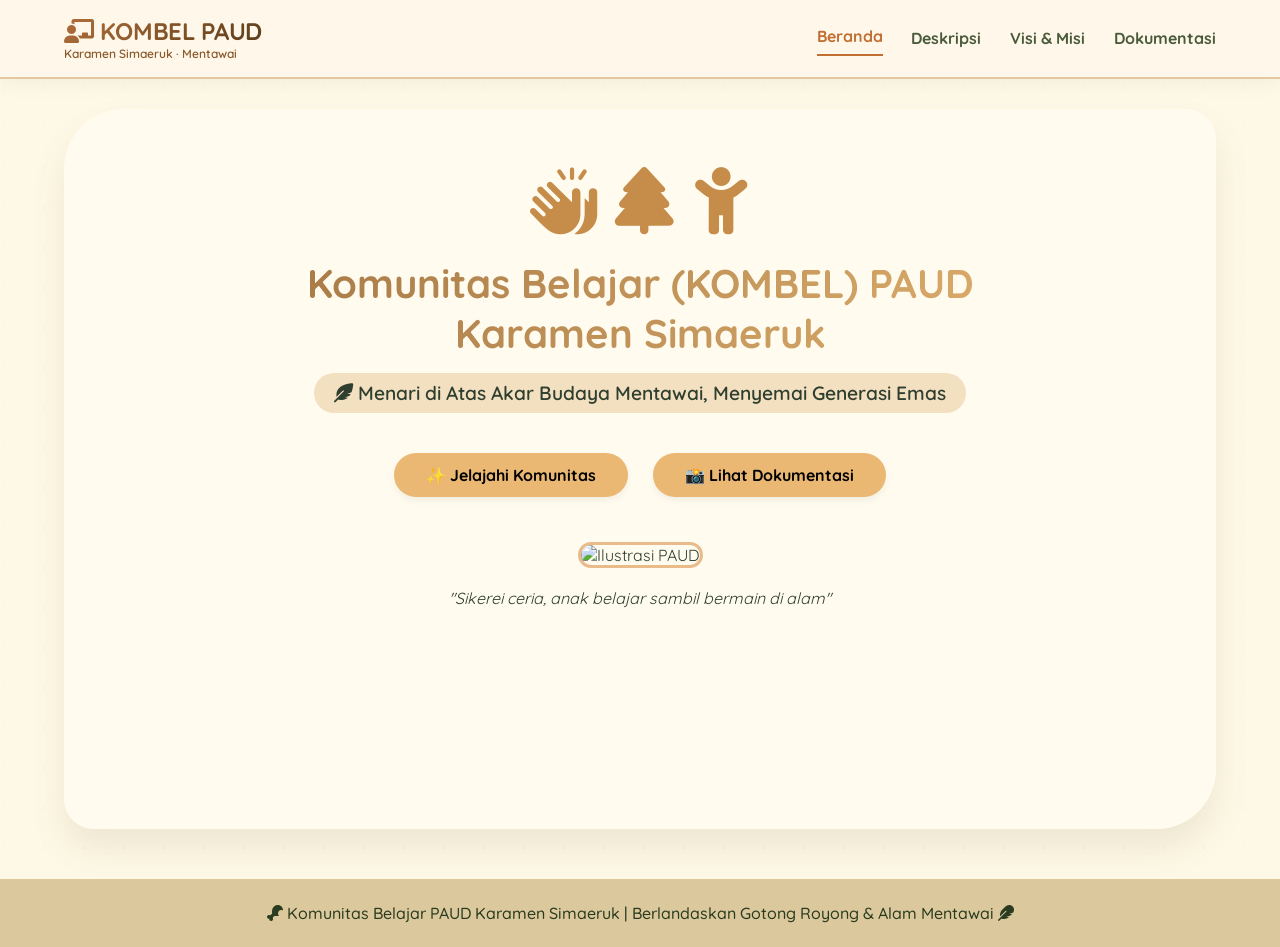
==== index.html @ 2a90016f "Add files via upload" ====
<!DOCTYPE html>
<html lang="id">
<head>
  <meta charset="UTF-8">
  <meta name="viewport" content="width=device-width, initial-scale=1.0, user-scalable=yes">
  <title>KOMBEL PAUD Karamen Simaeruk | Mentawai</title>
  <!-- Google Fonts & Font Awesome -->
  <link href="https://fonts.googleapis.com/css2?family=Quicksand:wght@300;400;500;600;700;800&display=swap" rel="stylesheet">
  <link rel="stylesheet" href="https://cdnjs.cloudflare.com/ajax/libs/font-awesome/6.0.0-beta3/css/all.min.css">
  <link rel="stylesheet" href="style.css">
</head>
<body>
<div class="motif-bg"></div>

<nav>
  <div class="logo">
    <h2><i class="fas fa-chalkboard-user"></i> KOMBEL PAUD</h2>
    <p>Karamen Simaeruk · Mentawai</p>
  </div>
  <div class="nav-links">
    <button data-page="cover" class="nav-btn active">Beranda</button>
    <button data-page="deskripsi" class="nav-btn">Deskripsi</button>
    <button data-page="visimisi" class="nav-btn">Visi & Misi</button>
    <button data-page="dokumentasi" class="nav-btn">Dokumentasi</button>
  </div>
</nav>

<div class="pages-container" id="pagesContainer">
  <!-- HALAMAN COVER / UTAMA -->
  <div id="cover-page" class="page active-page">
    <div class="hero-cover">
      <div class="cover-icon">
        <i class="fas fa-hands-clapping"></i> <i class="fas fa-tree"></i> <i class="fas fa-child"></i>
      </div>
      <h1>Komunitas Belajar (KOMBEL) PAUD<br> Karamen Simaeruk</h1>
      <p class="sub"><i class="fas fa-feather-alt"></i> Menari di Atas Akar Budaya Mentawai, Menyemai Generasi Emas</p>
      <div class="button-group">
        <button class="btn-explore" id="toDeskBtn">✨ Jelajahi Komunitas</button>
        <button class="btn-explore" id="toGalBtn">📸 Lihat Dokumentasi</button>
      </div>
      <div style="margin-top: 45px;">
        <img src="https://placehold.co/600x300/FCE9C4/B47C42?text=Ilustrasi+PAUD+Mentawai" alt="Ilustrasi PAUD" class="hero-img">
        <p style="margin-top: 20px; font-style:italic;">"Sikerei ceria, anak belajar sambil bermain di alam"</p>
      </div>
    </div>
  </div>

  <!-- HALAMAN DESKRIPSI KOMUNITAS -->
  <div id="deskripsi-page" class="page">
    <div class="card-content">
      <h2><i class="fas fa-comunity"></i> ᨒ Tentang Komunitas Belajar PAUD Karamen Simaeruk</h2>
      <p style="font-size:1.1rem; line-height:1.5;"><strong>Gugus PAUD Karamen Simaeruk</strong> adalah wadah koordinasi dan kerja sama antar satuan PAUD (TK, KB, TPA, SPS) di Kecamatan Karamen, Kepulauan Mentawai. Terinspirasi dari filosofi “Simaeruk” (bersatu dalam perbedaan), komunitas ini menjadi “rumah belajar” bagi para pendidik PAUD serta kepala sekolah untuk saling berbagi praktik baik, mengembangkan program bersama, dan meningkatkan mutu layanan anak usia dini.</p>
      <br>
      <p>Sebagai bagian dari penguatan <strong>Pusat Kegiatan Gugus (PKG) PAUD</strong>, kami mewadahi pembinaan profesionalitas guru secara terencana, koordinasi antarlembaga, serta pengembangan kurikulum yang kontekstual dengan budaya Mentawai. Dengan semangat gotong royong, anak-anak usia dini mendapatkan stimulasi holistik yang menjunjung kearifan lokal, seperti anyaman, tari turuk laggai, dan cerita rakyat.</p>
      <br>
      <div style="background: #EFE2CC; border-radius: 28px; padding: 20px; margin-top: 10px;">
        <i class="fas fa-star-of-life"></i> <strong>Fungsi Utama Komunitas:</strong>
        <ul style="margin-top: 12px; list-style-type: none;">
          <li>✓ Wadah Pembinaan & peningkatan kompetensi pendidik PAUD</li>
          <li>✓ Pusat Koordinasi berbagi informasi & sumber daya antar lembaga</li>
          <li>✓ Pengembangan Kurikulum bermuatan budaya Mentawai & standar mutu</li>
          <li>✓ Kolaborasi bersama Dinas Pendidikan dan mitra orang tua</li>
        </ul>
      </div>
      <p style="margin-top: 25px;"><i class="fas fa-map-marked-alt"></i> <strong>Lokasi:</strong> Kecamatan Karamen, Kabupaten Kepulauan Mentawai, Sumatera Barat. <br>Bergema dalam semangat <em>“Pusuk simagere, anak PAUD cerdas berkarakter”</em>.</p>
    </div>
  </div>

  <!-- HALAMAN VISI DAN MISI -->
  <div id="visimisi-page" class="page">
    <div class="card-content">
      <h2><i class="fas fa-eye"></i> Visi Komunitas</h2>
      <p style="font-size:1.2rem; font-weight:600; background:#F7EAD6; border-radius: 30px; padding: 16px;"><i class="fas fa-quote-left"></i> “Terwujudnya Gugus PAUD yang unggul, berkarakter, dan berdaya saing untuk membentuk generasi emas Indonesia yang cerdas, kreatif, dan berakhlak mulia”</p>
      <p>Inti visi: <strong>Anak PAUD menjadi generasi emas yang pintar dan berkarakter Pancasila</strong> dengan semangat budaya Mentawai. Profesionalitas kerja, pusat inovasi, keunggulan berbudaya, dan layanan berkualitas menjadi pilar utama.</p>
      <br>
      <h2><i class="fas fa-bullhorn"></i> Misi Utama</h2>
      <div class="grid-misi">
        <div class="misi-item"><i class="fas fa-chalkboard-user fa-lg"></i> <strong>Pengembangan Kompetensi Pendidik</strong><br>Meningkatkan profesionalisme guru melalui Kelompok Kerja Guru (KKG) dan pelatihan manajerial.</div>
        <div class="misi-item"><i class="fas fa-book-open"></i> <strong>Peningkatan Kualitas Pembelajaran</strong><br>Memfasilitasi kurikulum inovatif, metode kreatif, dan alat penilaian sesuai tumbuh kembang anak.</div>
        <div class="misi-item"><i class="fas fa-building"></i> <strong>Pengelolaan Kelembagaan</strong><br>Koordinasi administrasi PAUD yang tertib, akuntabel, dan berstandar nasional.</div>
        <div class="misi-item"><i class="fas fa-handshake"></i> <strong>Kemitraan & Komunikasi</strong><br>Kolaborasi antara sekolah, orang tua, masyarakat, dan pemerintah.</div>
        <div class="misi-item"><i class="fas fa-heart"></i> <strong>Pembentukan Karakter Anak</strong><br>Penanaman nilai jujur, disiplin, gotong royong, toleransi, serta kearifan lokal Mentawai.</div>
        <div class="misi-item"><i class="fas fa-leaf"></i> <strong>PAUD Holistik Integratif</strong><br>Perhatian pada gizi, kesehatan, pengasuhan, dan perlindungan anak di lingkungan sekolah.</div>
      </div>
      <div style="margin-top: 1.5rem; background:#FFF0DC; border-radius: 28px; padding: 16px;">
        <i class="fas fa-flag-checkered"></i> <strong>Capaian konkrit misi:</strong> Pelatihan guru, lomba bersama, parenting bareng, peningkatan peran komite, dan terwujudnya layanan PAUD yang mengintegrasikan kesehatan serta perlindungan anak.
      </div>
    </div>
  </div>

  <!-- HALAMAN DOKUMENTASI 20 FOTO -->
  <div id="dokumentasi-page" class="page">
    <div class="card-content">
      <h2><i class="fas fa-camera-retro"></i> Galeri Kegiatan Komunitas</h2>
      <p>Momen bahagia anak-anak PAUD, pendidik, dan budaya Mentawai dalam naungan KOMBEL Karamen Simaeruk.</p>
      <div class="gallery-grid" id="galleryGrid"></div>
    </div>
  </div>
</div>

<footer>
  <i class="fas fa-drumstick-bite"></i> Komunitas Belajar PAUD Karamen Simaeruk | Berlandaskan Gotong Royong & Alam Mentawai <i class="fas fa-feather"></i>
</footer>

<!-- Lightbox preview -->
<div id="lightbox" class="lightbox">
  <img id="lightboxImg" src="" alt="Preview Foto">
</div>

<script src="app.js"></script>
</body>
</html>
---- style.css ----
* {
  margin: 0;
  padding: 0;
  box-sizing: border-box;
}

body {
  font-family: 'Quicksand', sans-serif;
  background: #FEF9E6;
  color: #2F3E2E;
  scroll-behavior: smooth;
  overflow-x: hidden;
}

/* custom scroll */
::-webkit-scrollbar {
  width: 8px;
}

::-webkit-scrollbar-track {
  background: #E7D4B5;
}

::-webkit-scrollbar-thumb {
  background: #C59B6C;
  border-radius: 10px;
}

/* elemen dekorasi motif mentawai */
.motif-bg {
  position: fixed;
  top: 0;
  left: 0;
  width: 100%;
  height: 100%;
  pointer-events: none;
  background-image: radial-gradient(circle at 10% 20%, rgba(210, 170, 110, 0.08) 2%, transparent 2.5%);
  background-size: 40px 40px;
  z-index: 0;
}

/* navigasi modern */
nav {
  background: rgba(255, 248, 235, 0.92);
  backdrop-filter: blur(12px);
  padding: 16px 5%;
  display: flex;
  flex-wrap: wrap;
  justify-content: space-between;
  align-items: center;
  position: sticky;
  top: 0;
  z-index: 100;
  box-shadow: 0 4px 20px rgba(0, 0, 0, 0.05);
  border-bottom: 2px solid #E3C9A0;
}

.logo h2 {
  font-size: 1.5rem;
  font-weight: 800;
  background: linear-gradient(135deg, #B16E3A, #5A3E1B);
  -webkit-background-clip: text;
  background-clip: text;
  color: transparent;
  letter-spacing: -0.3px;
}

.logo p {
  font-size: 0.75rem;
  font-weight: 600;
  color: #8B5A2B;
}

.nav-links {
  display: flex;
  gap: 1.8rem;
  flex-wrap: wrap;
}

.nav-links button {
  background: none;
  border: none;
  font-weight: 700;
  font-size: 1rem;
  font-family: 'Quicksand', sans-serif;
  color: #4A5B3C;
  cursor: pointer;
  padding: 8px 0;
  transition: 0.2s;
  border-bottom: 2px solid transparent;
}

.nav-links button:hover, 
.nav-links button.active {
  color: #C16F32;
  border-bottom-color: #C16F32;
  transform: translateY(-2px);
}

/* container utama */
.pages-container {
  position: relative;
  min-height: 80vh;
  width: 90%;
  max-width: 1300px;
  margin: 30px auto 50px;
  background: rgba(255, 252, 240, 0.85);
  border-radius: 60px 30px 60px 30px;
  backdrop-filter: blur(2px);
  box-shadow: 0 20px 35px rgba(100, 70, 40, 0.1);
  overflow: hidden;
  padding: 20px 25px 40px;
}

.page {
  display: none;
  animation: fadeSlideUp 0.5s ease-out forwards;
}

.page.active-page {
  display: block;
}

@keyframes fadeSlideUp {
  0% {
    opacity: 0;
    transform: translateY(18px);
  }
  100% {
    opacity: 1;
    transform: translateY(0);
  }
}

/* cover style */
.hero-cover {
  text-align: center;
  padding: 30px 15px 50px;
}

.cover-icon {
  font-size: 4.2rem;
  color: #C58C4A;
  margin-bottom: 15px;
}

h1 {
  font-size: 2.5rem;
  font-weight: 800;
  background: linear-gradient(120deg, #9C6E3E, #E7B874);
  -webkit-background-clip: text;
  background-clip: text;
  color: transparent;
  margin-bottom: 15px;
}

.sub {
  font-size: 1.2rem;
  font-weight: 600;
  background: #F2E0C0;
  display: inline-block;
  padding: 8px 20px;
  border-radius: 40px;
}

.button-group {
  margin-top: 40px;
  display: flex;
  justify-content: center;
  gap: 25px;
  flex-wrap: wrap;
}

.btn-explore {
  background: #EAB872;
  border: none;
  padding: 12px 32px;
  font-weight: bold;
  border-radius: 60px;
  font-size: 1rem;
  cursor: pointer;
  transition: 0.2s;
  box-shadow: 0 4px 6px rgba(0,0,0,0.05);
  font-family: 'Quicksand', sans-serif;
}

.btn-explore:hover {
  background: #D99646;
  transform: scale(0.97);
  color: white;
}

.hero-img {
  max-width: 100%;
  border-radius: 55px;
  border: 3px solid #EABB8A;
}

/* Card untuk deskripsi, visi misi */
.card-content {
  background: #FFFBF0;
  border-radius: 48px;
  padding: 28px 32px;
  box-shadow: 0 12px 18px rgba(0,0,0,0.05);
  border: 1px solid #F3E1BD;
  margin-bottom: 2rem;
}

.card-content h2 {
  font-size: 1.9rem;
  border-left: 8px solid #C78D4B;
  padding-left: 18px;
  margin-bottom: 20px;
}

.grid-misi {
  display: grid;
  grid-template-columns: repeat(auto-fit, minmax(250px, 1fr));
  gap: 20px;
  margin-top: 20px;
}

.misi-item {
  background: #FEF1DE;
  padding: 20px;
  border-radius: 32px;
  transition: all 0.2s;
}

.misi-item:hover {
  transform: translateY(-5px);
  background: #FFE9CF;
}

/* Galeri foto */
.gallery-grid {
  display: grid;
  grid-template-columns: repeat(auto-fill, minmax(180px, 1fr));
  gap: 20px;
  margin-top: 20px;
}

.foto-card {
  background: #EFE0C7;
  border-radius: 28px;
  overflow: hidden;
  transition: transform 0.3s ease, box-shadow 0.3s;
  box-shadow: 0 8px 12px rgba(0,0,0,0.1);
  cursor: pointer;
}

.foto-card:hover {
  transform: translateY(-8px);
  box-shadow: 0 20px 25px -12px rgba(0,0,0,0.2);
}

.foto-card img {
  width: 100%;
  aspect-ratio: 1 / 1;
  object-fit: cover;
  display: block;
  transition: 0.3s;
}

.foto-card p {
  text-align: center;
  padding: 10px;
  font-weight: 600;
  background: #FFF1E0;
  font-size: 0.8rem;
}

/* Lightbox */
.lightbox {
  position: fixed;
  top: 0;
  left: 0;
  width: 100%;
  height: 100%;
  background: rgba(0,0,0,0.85);
  display: flex;
  align-items: center;
  justify-content: center;
  z-index: 1000;
  visibility: hidden;
  opacity: 0;
  transition: 0.25s;
}

.lightbox.active {
  visibility: visible;
  opacity: 1;
}

.lightbox img {
  max-width: 85%;
  max-height: 85%;
  border-radius: 28px;
  border: 4px solid #FFE1A4;
}

/* Footer */
footer {
  text-align: center;
  background: #DBC89C;
  padding: 24px;
  margin-top: 20px;
  color: #2A3B1F;
  font-weight: 500;
}

/* Responsive */
@media (max-width: 700px) {
  .pages-container {
    width: 95%;
    padding: 15px;
  }
  h1 {
    font-size: 1.8rem;
  }
  .nav-links {
    gap: 1rem;
    margin-top: 6px;
  }
  .card-content {
    padding: 18px;
  }
  .card-content h2 {
    font-size: 1.5rem;
  }
}
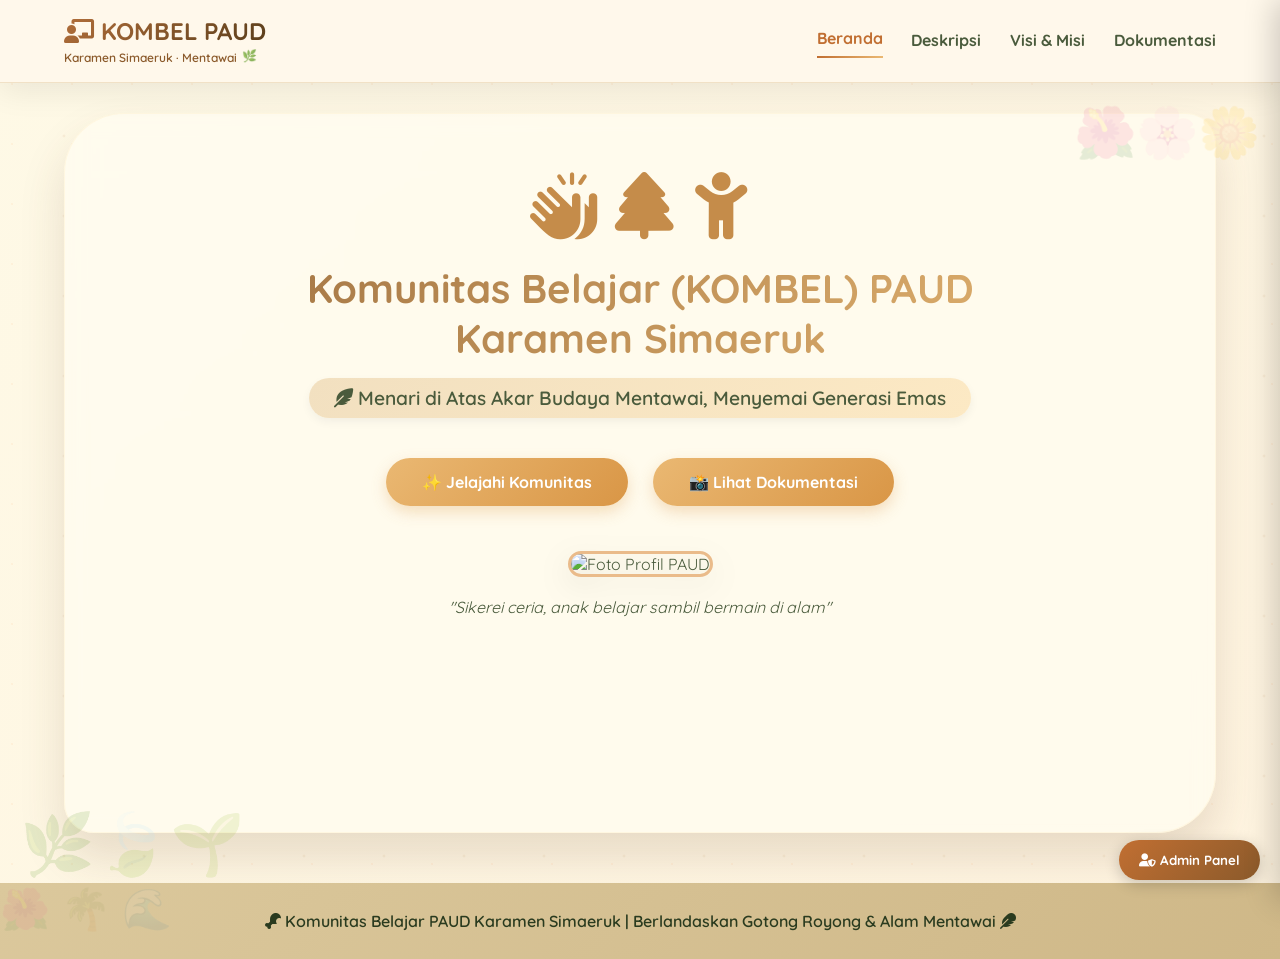
==== commit 09b3ca65: "update" ====
--- a/index.html
+++ b/index.html
@@ -10,7 +10,67 @@
   <link rel="stylesheet" href="style.css">
 </head>
 <body>
-<div class="motif-bg"></div>
+
+<!-- Tombol Admin Panel -->
+<button id="adminToggleBtn" class="admin-toggle">
+  <i class="fas fa-user-shield"></i> Admin Panel
+</button>
+
+<!-- Admin Panel Sidebar -->
+<div id="adminPanel" class="admin-panel">
+  <div class="admin-header">
+    <h3><i class="fas fa-crown"></i> Panel Admin</h3>
+    <button id="closeAdminBtn" class="close-admin">&times;</button>
+  </div>
+  <div class="admin-tabs">
+    <button class="admin-tab active" data-tab="profil">Foto Profil</button>
+    <button class="admin-tab" data-tab="deskripsi">Deskripsi</button>
+    <button class="admin-tab" data-tab="visimisi">Visi & Misi</button>
+    <button class="admin-tab" data-tab="dokumentasi">Dokumentasi</button>
+  </div>
+  
+  <div class="admin-content">
+    <!-- Tab Foto Profil -->
+    <div id="tab-profil" class="admin-tab-content active">
+      <h4>Foto Profil Cover</h4>
+      <div class="current-photo">
+        <img id="currentCoverImg" src="https://placehold.co/600x300/FCE9C4/B47C42?text=Ilustrasi+PAUD+Mentawai" alt="Foto Profil">
+      </div>
+      <input type="file" id="coverUpload" accept="image/*">
+      <div style="display: flex; gap: 10px; margin-top: 10px;">
+        <button id="saveCoverBtn" class="admin-save"><i class="fas fa-save"></i> Simpan</button>
+        <button id="deleteCoverBtn" class="admin-delete"><i class="fas fa-trash"></i> Hapus Cover</button>
+      </div>
+      <p class="admin-note">Ukuran yang disarankan: 600x300 pixel</p>
+    </div>
+    
+    <!-- Tab Deskripsi -->
+    <div id="tab-deskripsi" class="admin-tab-content">
+      <h4>Edit Deskripsi Komunitas</h4>
+      <textarea id="deskripsiText" rows="12" placeholder="Tulis deskripsi komunitas di sini..."></textarea>
+      <button id="saveDeskripsiBtn" class="admin-save"><i class="fas fa-save"></i> Simpan Deskripsi</button>
+    </div>
+    
+    <!-- Tab Visi & Misi -->
+    <div id="tab-visimisi" class="admin-tab-content">
+      <h4>Edit Visi</h4>
+      <textarea id="visiText" rows="3" placeholder="Visi komunitas..."></textarea>
+      <h4 style="margin-top: 20px;">Edit Misi (pisahkan dengan baris baru, format: Judul: Deskripsi)</h4>
+      <textarea id="misiText" rows="8" placeholder="Pengembangan Kompetensi Pendidik: Meningkatkan profesionalisme guru&#10;Peningkatan Kualitas Pembelajaran: Memfasilitasi kurikulum inovatif"></textarea>
+      <button id="saveVisimisiBtn" class="admin-save"><i class="fas fa-save"></i> Simpan Visi & Misi</button>
+    </div>
+    
+    <!-- Tab Dokumentasi -->
+    <div id="tab-dokumentasi" class="admin-tab-content">
+      <h4>Tambah Foto Dokumentasi</h4>
+      <input type="file" id="docUpload" accept="image/*" multiple>
+      <button id="addPhotosBtn" class="admin-save"><i class="fas fa-plus"></i> Tambah Foto</button>
+      <hr>
+      <h4>Daftar Foto Dokumentasi</h4>
+      <div id="galleryManager" class="gallery-manager"></div>
+    </div>
+  </div>
+</div>
 
 <nav>
   <div class="logo">
@@ -26,7 +86,7 @@
 </nav>
 
 <div class="pages-container" id="pagesContainer">
-  <!-- HALAMAN COVER / UTAMA -->
+  <!-- HALAMAN COVER -->
   <div id="cover-page" class="page active-page">
     <div class="hero-cover">
       <div class="cover-icon">
@@ -39,30 +99,17 @@
         <button class="btn-explore" id="toGalBtn">📸 Lihat Dokumentasi</button>
       </div>
       <div style="margin-top: 45px;">
-        <img src="https://placehold.co/600x300/FCE9C4/B47C42?text=Ilustrasi+PAUD+Mentawai" alt="Ilustrasi PAUD" class="hero-img">
+        <img id="coverProfileImg" src="https://placehold.co/600x300/FCE9C4/B47C42?text=Ilustrasi+PAUD+Mentawai" alt="Foto Profil PAUD" class="hero-img">
         <p style="margin-top: 20px; font-style:italic;">"Sikerei ceria, anak belajar sambil bermain di alam"</p>
       </div>
     </div>
   </div>
 
-  <!-- HALAMAN DESKRIPSI KOMUNITAS -->
+  <!-- HALAMAN DESKRIPSI -->
   <div id="deskripsi-page" class="page">
     <div class="card-content">
-      <h2><i class="fas fa-comunity"></i> ᨒ Tentang Komunitas Belajar PAUD Karamen Simaeruk</h2>
-      <p style="font-size:1.1rem; line-height:1.5;"><strong>Gugus PAUD Karamen Simaeruk</strong> adalah wadah koordinasi dan kerja sama antar satuan PAUD (TK, KB, TPA, SPS) di Kecamatan Karamen, Kepulauan Mentawai. Terinspirasi dari filosofi “Simaeruk” (bersatu dalam perbedaan), komunitas ini menjadi “rumah belajar” bagi para pendidik PAUD serta kepala sekolah untuk saling berbagi praktik baik, mengembangkan program bersama, dan meningkatkan mutu layanan anak usia dini.</p>
-      <br>
-      <p>Sebagai bagian dari penguatan <strong>Pusat Kegiatan Gugus (PKG) PAUD</strong>, kami mewadahi pembinaan profesionalitas guru secara terencana, koordinasi antarlembaga, serta pengembangan kurikulum yang kontekstual dengan budaya Mentawai. Dengan semangat gotong royong, anak-anak usia dini mendapatkan stimulasi holistik yang menjunjung kearifan lokal, seperti anyaman, tari turuk laggai, dan cerita rakyat.</p>
-      <br>
-      <div style="background: #EFE2CC; border-radius: 28px; padding: 20px; margin-top: 10px;">
-        <i class="fas fa-star-of-life"></i> <strong>Fungsi Utama Komunitas:</strong>
-        <ul style="margin-top: 12px; list-style-type: none;">
-          <li>✓ Wadah Pembinaan & peningkatan kompetensi pendidik PAUD</li>
-          <li>✓ Pusat Koordinasi berbagi informasi & sumber daya antar lembaga</li>
-          <li>✓ Pengembangan Kurikulum bermuatan budaya Mentawai & standar mutu</li>
-          <li>✓ Kolaborasi bersama Dinas Pendidikan dan mitra orang tua</li>
-        </ul>
-      </div>
-      <p style="margin-top: 25px;"><i class="fas fa-map-marked-alt"></i> <strong>Lokasi:</strong> Kecamatan Karamen, Kabupaten Kepulauan Mentawai, Sumatera Barat. <br>Bergema dalam semangat <em>“Pusuk simagere, anak PAUD cerdas berkarakter”</em>.</p>
+      <h2><i class="fas fa-community"></i> ᨒ Tentang Komunitas Belajar PAUD Karamen Simaeruk</h2>
+      <div id="deskripsiDisplay" class="deskripsi-content"></div>
     </div>
   </div>
 
@@ -70,25 +117,14 @@
   <div id="visimisi-page" class="page">
     <div class="card-content">
       <h2><i class="fas fa-eye"></i> Visi Komunitas</h2>
-      <p style="font-size:1.2rem; font-weight:600; background:#F7EAD6; border-radius: 30px; padding: 16px;"><i class="fas fa-quote-left"></i> “Terwujudnya Gugus PAUD yang unggul, berkarakter, dan berdaya saing untuk membentuk generasi emas Indonesia yang cerdas, kreatif, dan berakhlak mulia”</p>
-      <p>Inti visi: <strong>Anak PAUD menjadi generasi emas yang pintar dan berkarakter Pancasila</strong> dengan semangat budaya Mentawai. Profesionalitas kerja, pusat inovasi, keunggulan berbudaya, dan layanan berkualitas menjadi pilar utama.</p>
+      <div id="visiDisplay" class="visi-content"></div>
       <br>
       <h2><i class="fas fa-bullhorn"></i> Misi Utama</h2>
-      <div class="grid-misi">
-        <div class="misi-item"><i class="fas fa-chalkboard-user fa-lg"></i> <strong>Pengembangan Kompetensi Pendidik</strong><br>Meningkatkan profesionalisme guru melalui Kelompok Kerja Guru (KKG) dan pelatihan manajerial.</div>
-        <div class="misi-item"><i class="fas fa-book-open"></i> <strong>Peningkatan Kualitas Pembelajaran</strong><br>Memfasilitasi kurikulum inovatif, metode kreatif, dan alat penilaian sesuai tumbuh kembang anak.</div>
-        <div class="misi-item"><i class="fas fa-building"></i> <strong>Pengelolaan Kelembagaan</strong><br>Koordinasi administrasi PAUD yang tertib, akuntabel, dan berstandar nasional.</div>
-        <div class="misi-item"><i class="fas fa-handshake"></i> <strong>Kemitraan & Komunikasi</strong><br>Kolaborasi antara sekolah, orang tua, masyarakat, dan pemerintah.</div>
-        <div class="misi-item"><i class="fas fa-heart"></i> <strong>Pembentukan Karakter Anak</strong><br>Penanaman nilai jujur, disiplin, gotong royong, toleransi, serta kearifan lokal Mentawai.</div>
-        <div class="misi-item"><i class="fas fa-leaf"></i> <strong>PAUD Holistik Integratif</strong><br>Perhatian pada gizi, kesehatan, pengasuhan, dan perlindungan anak di lingkungan sekolah.</div>
-      </div>
-      <div style="margin-top: 1.5rem; background:#FFF0DC; border-radius: 28px; padding: 16px;">
-        <i class="fas fa-flag-checkered"></i> <strong>Capaian konkrit misi:</strong> Pelatihan guru, lomba bersama, parenting bareng, peningkatan peran komite, dan terwujudnya layanan PAUD yang mengintegrasikan kesehatan serta perlindungan anak.
-      </div>
+      <div id="misiDisplay" class="misi-content"></div>
     </div>
   </div>
 
-  <!-- HALAMAN DOKUMENTASI 20 FOTO -->
+  <!-- HALAMAN DOKUMENTASI -->
   <div id="dokumentasi-page" class="page">
     <div class="card-content">
       <h2><i class="fas fa-camera-retro"></i> Galeri Kegiatan Komunitas</h2>
--- a/style.css
+++ b/style.css
@@ -1,48 +1,79 @@
+/* ============================================ */
+/* RESET & VARIABLES */
+/* ============================================ */
 * {
   margin: 0;
   padding: 0;
   box-sizing: border-box;
 }
 
+:root {
+  --primary: #C16F32;
+  --primary-dark: #8B5A2B;
+  --primary-light: #EAB872;
+  --secondary: #4A5B3C;
+  --cream: #FEF9E6;
+  --cream-dark: #F2E0C0;
+  --brown: #9C6E3E;
+  --white: #FFFBF0;
+  --shadow: 0 8px 32px rgba(0, 0, 0, 0.08);
+  --shadow-hover: 0 20px 35px rgba(100, 70, 40, 0.15);
+}
+
 body {
   font-family: 'Quicksand', sans-serif;
-  background: #FEF9E6;
-  color: #2F3E2E;
+  background: linear-gradient(135deg, #FEF9E6 0%, #FFF4E0 100%);
+  color: var(--secondary);
   scroll-behavior: smooth;
   overflow-x: hidden;
-}
-
-/* custom scroll */
-::-webkit-scrollbar {
-  width: 8px;
-}
-
-::-webkit-scrollbar-track {
-  background: #E7D4B5;
-}
-
-::-webkit-scrollbar-thumb {
-  background: #C59B6C;
-  border-radius: 10px;
-}
-
-/* elemen dekorasi motif mentawai */
-.motif-bg {
+  position: relative;
+  min-height: 100vh;
+}
+
+/* Background Animations */
+body::before {
+  content: '';
   position: fixed;
   top: 0;
   left: 0;
   width: 100%;
   height: 100%;
   pointer-events: none;
-  background-image: radial-gradient(circle at 10% 20%, rgba(210, 170, 110, 0.08) 2%, transparent 2.5%);
-  background-size: 40px 40px;
+  background-image: radial-gradient(circle at 20% 40%, rgba(255, 200, 150, 0.15) 2%, transparent 2.5%),
+                    radial-gradient(circle at 80% 70%, rgba(200, 150, 100, 0.1) 1.5%, transparent 2%);
+  background-size: 60px 60px, 80px 80px;
   z-index: 0;
-}
-
-/* navigasi modern */
+  animation: floatBackground 20s linear infinite;
+}
+
+@keyframes floatBackground {
+  0% { background-position: 0 0, 0 0; }
+  100% { background-position: 60px 60px, 80px 80px; }
+}
+
+/* Scrollbar */
+::-webkit-scrollbar {
+  width: 10px;
+}
+
+::-webkit-scrollbar-track {
+  background: linear-gradient(180deg, #E7D4B5, #DBC89C);
+  border-radius: 10px;
+}
+
+::-webkit-scrollbar-thumb {
+  background: linear-gradient(135deg, #C59B6C, #A87B4A);
+  border-radius: 10px;
+}
+
+::-webkit-scrollbar-thumb:hover {
+  background: linear-gradient(135deg, #D4A66A, #B8864B);
+}
+
+/* Navigation */
 nav {
-  background: rgba(255, 248, 235, 0.92);
-  backdrop-filter: blur(12px);
+  background: rgba(255, 248, 235, 0.95);
+  backdrop-filter: blur(15px);
   padding: 16px 5%;
   display: flex;
   flex-wrap: wrap;
@@ -51,24 +82,54 @@
   position: sticky;
   top: 0;
   z-index: 100;
-  box-shadow: 0 4px 20px rgba(0, 0, 0, 0.05);
-  border-bottom: 2px solid #E3C9A0;
+  box-shadow: var(--shadow);
+  border-bottom: 1px solid rgba(227, 201, 160, 0.5);
+  transition: all 0.3s ease;
+}
+
+nav.scrolled {
+  padding: 10px 5%;
+  background: rgba(255, 248, 235, 0.98);
+  box-shadow: 0 4px 20px rgba(0, 0, 0, 0.12);
 }
 
 .logo h2 {
   font-size: 1.5rem;
   font-weight: 800;
-  background: linear-gradient(135deg, #B16E3A, #5A3E1B);
+  background: linear-gradient(135deg, #B16E3A, #5A3E1B, #C58C4A);
+  background-size: 200% 200%;
   -webkit-background-clip: text;
   background-clip: text;
   color: transparent;
-  letter-spacing: -0.3px;
+  animation: gradientShift 5s ease infinite;
+}
+
+@keyframes gradientShift {
+  0%, 100% { background-position: 0% 50%; }
+  50% { background-position: 100% 50%; }
 }
 
 .logo p {
   font-size: 0.75rem;
   font-weight: 600;
   color: #8B5A2B;
+  position: relative;
+  display: inline-block;
+}
+
+.logo p::after {
+  content: '🌿';
+  position: absolute;
+  right: -20px;
+  top: -2px;
+  font-size: 12px;
+  opacity: 0.7;
+  animation: leafWave 2s ease-in-out infinite;
+}
+
+@keyframes leafWave {
+  0%, 100% { transform: rotate(0deg); }
+  50% { transform: rotate(15deg); }
 }
 
 .nav-links {
@@ -86,35 +147,60 @@
   color: #4A5B3C;
   cursor: pointer;
   padding: 8px 0;
-  transition: 0.2s;
+  transition: 0.3s;
   border-bottom: 2px solid transparent;
+  position: relative;
+}
+
+.nav-links button::before {
+  content: '';
+  position: absolute;
+  bottom: -2px;
+  left: 50%;
+  width: 0;
+  height: 2px;
+  background: linear-gradient(90deg, #C16F32, #EAB872);
+  transition: all 0.3s ease;
+  transform: translateX(-50%);
+}
+
+.nav-links button:hover::before,
+.nav-links button.active::before {
+  width: 100%;
 }
 
 .nav-links button:hover, 
 .nav-links button.active {
   color: #C16F32;
-  border-bottom-color: #C16F32;
   transform: translateY(-2px);
 }
 
-/* container utama */
+/* Main Container */
 .pages-container {
   position: relative;
   min-height: 80vh;
   width: 90%;
   max-width: 1300px;
   margin: 30px auto 50px;
-  background: rgba(255, 252, 240, 0.85);
+  background: rgba(255, 252, 240, 0.75);
+  backdrop-filter: blur(10px);
   border-radius: 60px 30px 60px 30px;
-  backdrop-filter: blur(2px);
-  box-shadow: 0 20px 35px rgba(100, 70, 40, 0.1);
+  box-shadow: 0 25px 45px rgba(100, 70, 40, 0.15);
   overflow: hidden;
   padding: 20px 25px 40px;
-}
-
+  border: 1px solid rgba(255, 245, 220, 0.8);
+  transition: all 0.4s cubic-bezier(0.4, 0, 0.2, 1);
+}
+
+.pages-container:hover {
+  box-shadow: 0 30px 55px rgba(100, 70, 40, 0.2);
+  transform: translateY(-3px);
+}
+
+/* Pages */
 .page {
   display: none;
-  animation: fadeSlideUp 0.5s ease-out forwards;
+  animation: fadeSlideUp 0.6s cubic-bezier(0.2, 0.9, 0.4, 1.1) forwards;
 }
 
 .page.active-page {
@@ -122,45 +208,59 @@
 }
 
 @keyframes fadeSlideUp {
-  0% {
-    opacity: 0;
-    transform: translateY(18px);
-  }
-  100% {
-    opacity: 1;
-    transform: translateY(0);
-  }
-}
-
-/* cover style */
+  0% { opacity: 0; transform: translateY(30px); }
+  100% { opacity: 1; transform: translateY(0); }
+}
+
+/* Cover */
 .hero-cover {
   text-align: center;
   padding: 30px 15px 50px;
+  position: relative;
 }
 
 .cover-icon {
   font-size: 4.2rem;
   color: #C58C4A;
   margin-bottom: 15px;
+  animation: bounceIcon 3s ease-in-out infinite;
+}
+
+@keyframes bounceIcon {
+  0%, 100% { transform: translateY(0px) rotate(0deg); }
+  50% { transform: translateY(-10px) rotate(5deg); }
 }
 
 h1 {
   font-size: 2.5rem;
   font-weight: 800;
-  background: linear-gradient(120deg, #9C6E3E, #E7B874);
+  background: linear-gradient(120deg, #9C6E3E, #E7B874, #D99646, #9C6E3E);
+  background-size: 300% 300%;
   -webkit-background-clip: text;
   background-clip: text;
   color: transparent;
   margin-bottom: 15px;
+  animation: shimmer 6s ease infinite;
+}
+
+@keyframes shimmer {
+  0%, 100% { background-position: 0% 50%; }
+  50% { background-position: 100% 50%; }
 }
 
 .sub {
   font-size: 1.2rem;
   font-weight: 600;
-  background: #F2E0C0;
+  background: linear-gradient(135deg, #F2E0C0, #FCE9C4);
   display: inline-block;
-  padding: 8px 20px;
+  padding: 8px 25px;
   border-radius: 40px;
+  box-shadow: 0 4px 10px rgba(0, 0, 0, 0.05);
+  transition: all 0.3s;
+}
+
+.sub:hover {
+  transform: scale(1.02);
 }
 
 .button-group {
@@ -172,38 +272,89 @@
 }
 
 .btn-explore {
-  background: #EAB872;
+  background: linear-gradient(135deg, #EAB872, #D99646);
   border: none;
-  padding: 12px 32px;
+  padding: 14px 36px;
   font-weight: bold;
   border-radius: 60px;
   font-size: 1rem;
   cursor: pointer;
-  transition: 0.2s;
-  box-shadow: 0 4px 6px rgba(0,0,0,0.05);
-  font-family: 'Quicksand', sans-serif;
+  transition: all 0.3s cubic-bezier(0.4, 0, 0.2, 1);
+  box-shadow: 0 6px 15px rgba(217, 150, 70, 0.3);
+  font-family: 'Quicksand', sans-serif;
+  color: white;
+  position: relative;
+  overflow: hidden;
+}
+
+.btn-explore::before {
+  content: '';
+  position: absolute;
+  top: 50%;
+  left: 50%;
+  width: 0;
+  height: 0;
+  border-radius: 50%;
+  background: rgba(255, 255, 255, 0.3);
+  transform: translate(-50%, -50%);
+  transition: width 0.6s, height 0.6s;
+}
+
+.btn-explore:hover::before {
+  width: 300px;
+  height: 300px;
 }
 
 .btn-explore:hover {
-  background: #D99646;
-  transform: scale(0.97);
-  color: white;
+  transform: translateY(-3px);
+  box-shadow: 0 12px 25px rgba(217, 150, 70, 0.4);
 }
 
 .hero-img {
   max-width: 100%;
   border-radius: 55px;
   border: 3px solid #EABB8A;
-}
-
-/* Card untuk deskripsi, visi misi */
+  transition: all 0.5s;
+  filter: drop-shadow(0 10px 15px rgba(0, 0, 0, 0.1));
+}
+
+.hero-img:hover {
+  transform: scale(1.02);
+  filter: drop-shadow(0 15px 25px rgba(0, 0, 0, 0.15));
+}
+
+/* Card Content */
 .card-content {
-  background: #FFFBF0;
+  background: rgba(255, 251, 240, 0.95);
+  backdrop-filter: blur(5px);
   border-radius: 48px;
   padding: 28px 32px;
-  box-shadow: 0 12px 18px rgba(0,0,0,0.05);
-  border: 1px solid #F3E1BD;
+  box-shadow: 0 12px 25px rgba(0, 0, 0, 0.08);
+  border: 1px solid rgba(243, 225, 189, 0.8);
   margin-bottom: 2rem;
+  transition: all 0.4s cubic-bezier(0.4, 0, 0.2, 1);
+  position: relative;
+  overflow: hidden;
+}
+
+.card-content::before {
+  content: '';
+  position: absolute;
+  top: 0;
+  left: -100%;
+  width: 100%;
+  height: 100%;
+  background: linear-gradient(90deg, transparent, rgba(255, 245, 200, 0.4), transparent);
+  transition: left 0.5s;
+}
+
+.card-content:hover::before {
+  left: 100%;
+}
+
+.card-content:hover {
+  transform: translateY(-5px);
+  box-shadow: 0 20px 35px rgba(0, 0, 0, 0.12);
 }
 
 .card-content h2 {
@@ -211,47 +362,95 @@
   border-left: 8px solid #C78D4B;
   padding-left: 18px;
   margin-bottom: 20px;
-}
-
+  position: relative;
+}
+
+.card-content h2 i {
+  margin-right: 12px;
+  color: #D99646;
+  animation: iconSpin 4s linear infinite;
+}
+
+@keyframes iconSpin {
+  0%, 100% { transform: rotate(0deg); }
+  25% { transform: rotate(10deg); }
+  75% { transform: rotate(-5deg); }
+}
+
+/* Misi Grid */
 .grid-misi {
   display: grid;
   grid-template-columns: repeat(auto-fit, minmax(250px, 1fr));
-  gap: 20px;
+  gap: 25px;
   margin-top: 20px;
 }
 
 .misi-item {
-  background: #FEF1DE;
-  padding: 20px;
+  background: linear-gradient(135deg, #FEF1DE, #FFF7EA);
+  padding: 22px;
   border-radius: 32px;
-  transition: all 0.2s;
+  transition: all 0.4s cubic-bezier(0.4, 0, 0.2, 1);
+  border: 1px solid #F3E1BD;
+  cursor: pointer;
+  position: relative;
+  overflow: hidden;
+}
+
+.misi-item::after {
+  content: '✨';
+  position: absolute;
+  bottom: 10px;
+  right: 15px;
+  opacity: 0;
+  transition: all 0.3s;
+  font-size: 20px;
+}
+
+.misi-item:hover::after {
+  opacity: 1;
+  transform: translateY(-5px);
 }
 
 .misi-item:hover {
-  transform: translateY(-5px);
-  background: #FFE9CF;
-}
-
-/* Galeri foto */
+  transform: translateY(-8px) scale(1.02);
+  background: linear-gradient(135deg, #FFE9CF, #FFF3E0);
+  box-shadow: 0 15px 30px rgba(0, 0, 0, 0.1);
+}
+
+.misi-item i {
+  margin-right: 10px;
+  color: #C78D4B;
+  font-size: 1.3rem;
+}
+
+/* Gallery */
 .gallery-grid {
   display: grid;
-  grid-template-columns: repeat(auto-fill, minmax(180px, 1fr));
-  gap: 20px;
-  margin-top: 20px;
+  grid-template-columns: repeat(auto-fill, minmax(190px, 1fr));
+  gap: 25px;
+  margin-top: 25px;
 }
 
 .foto-card {
-  background: #EFE0C7;
+  background: linear-gradient(145deg, #EFE0C7, #F5E8D3);
   border-radius: 28px;
   overflow: hidden;
-  transition: transform 0.3s ease, box-shadow 0.3s;
-  box-shadow: 0 8px 12px rgba(0,0,0,0.1);
+  transition: all 0.4s cubic-bezier(0.4, 0, 0.2, 1);
+  box-shadow: 0 10px 18px rgba(0, 0, 0, 0.1);
   cursor: pointer;
+  position: relative;
+  animation: fadeInUp 0.5s ease-out backwards;
+  animation-delay: calc(var(--index, 0) * 0.03s);
+}
+
+@keyframes fadeInUp {
+  from { opacity: 0; transform: translateY(30px); }
+  to { opacity: 1; transform: translateY(0); }
 }
 
 .foto-card:hover {
-  transform: translateY(-8px);
-  box-shadow: 0 20px 25px -12px rgba(0,0,0,0.2);
+  transform: translateY(-12px) rotate(1deg);
+  box-shadow: 0 25px 35px -12px rgba(0, 0, 0, 0.25);
 }
 
 .foto-card img {
@@ -259,15 +458,25 @@
   aspect-ratio: 1 / 1;
   object-fit: cover;
   display: block;
-  transition: 0.3s;
+  transition: all 0.5s;
+}
+
+.foto-card:hover img {
+  transform: scale(1.05);
 }
 
 .foto-card p {
   text-align: center;
-  padding: 10px;
+  padding: 12px;
   font-weight: 600;
+  background: rgba(255, 241, 224, 0.95);
+  font-size: 0.8rem;
+  transition: all 0.3s;
+}
+
+.foto-card:hover p {
   background: #FFF1E0;
-  font-size: 0.8rem;
+  letter-spacing: 0.3px;
 }
 
 /* Lightbox */
@@ -277,14 +486,16 @@
   left: 0;
   width: 100%;
   height: 100%;
-  background: rgba(0,0,0,0.85);
+  background: rgba(0, 0, 0, 0.9);
+  backdrop-filter: blur(8px);
   display: flex;
   align-items: center;
   justify-content: center;
   z-index: 1000;
   visibility: hidden;
   opacity: 0;
-  transition: 0.25s;
+  transition: all 0.3s ease;
+  cursor: pointer;
 }
 
 .lightbox.active {
@@ -297,35 +508,435 @@
   max-height: 85%;
   border-radius: 28px;
   border: 4px solid #FFE1A4;
+  transform: scale(0.9);
+  transition: transform 0.3s ease;
+}
+
+.lightbox.active img {
+  transform: scale(1);
 }
 
 /* Footer */
 footer {
   text-align: center;
-  background: #DBC89C;
-  padding: 24px;
+  background: linear-gradient(135deg, #DBC89C, #CFB888);
+  padding: 28px;
   margin-top: 20px;
   color: #2A3B1F;
-  font-weight: 500;
+  font-weight: 600;
+  position: relative;
+  overflow: hidden;
+}
+
+footer::before {
+  content: '🌺 🌴 🌊';
+  position: absolute;
+  left: 0;
+  top: 0;
+  font-size: 40px;
+  opacity: 0.08;
+  white-space: nowrap;
+  animation: slideMarquee 20s linear infinite;
+}
+
+@keyframes slideMarquee {
+  0% { transform: translateX(-100%); }
+  100% { transform: translateX(100%); }
+}
+
+/* Admin Panel */
+.admin-toggle {
+  position: fixed;
+  bottom: 20px;
+  right: 20px;
+  background: linear-gradient(135deg, #C16F32, #8B5A2B);
+  color: white;
+  border: none;
+  padding: 12px 20px;
+  border-radius: 50px;
+  cursor: pointer;
+  z-index: 1001;
+  font-family: 'Quicksand', sans-serif;
+  font-weight: bold;
+  box-shadow: 0 4px 15px rgba(0, 0, 0, 0.2);
+  transition: all 0.3s;
+  animation: pulse 2s infinite;
+}
+
+@keyframes pulse {
+  0%, 100% { box-shadow: 0 4px 15px rgba(0, 0, 0, 0.2); }
+  50% { box-shadow: 0 4px 25px rgba(193, 111, 50, 0.5); }
+}
+
+.admin-toggle:hover {
+  transform: scale(1.05);
+  background: linear-gradient(135deg, #D99646, #A8703A);
+}
+
+.admin-panel {
+  position: fixed;
+  top: 0;
+  right: -400px;
+  width: 400px;
+  height: 100%;
+  background: #FFFBF0;
+  box-shadow: -5px 0 30px rgba(0, 0, 0, 0.2);
+  z-index: 1002;
+  transition: right 0.3s ease;
+  display: flex;
+  flex-direction: column;
+  font-family: 'Quicksand', sans-serif;
+  overflow-y: auto;
+}
+
+.admin-panel.open {
+  right: 0;
+}
+
+.admin-header {
+  background: linear-gradient(135deg, #C16F32, #8B5A2B);
+  color: white;
+  padding: 20px;
+  display: flex;
+  justify-content: space-between;
+  align-items: center;
+}
+
+.admin-header h3 {
+  margin: 0;
+}
+
+.close-admin {
+  background: none;
+  border: none;
+  color: white;
+  font-size: 28px;
+  cursor: pointer;
+  transition: transform 0.3s;
+}
+
+.close-admin:hover {
+  transform: rotate(90deg);
+}
+
+.admin-tabs {
+  display: flex;
+  background: #EFE0C7;
+  padding: 0;
+}
+
+.admin-tab {
+  flex: 1;
+  padding: 12px;
+  background: none;
+  border: none;
+  cursor: pointer;
+  font-weight: bold;
+  transition: all 0.3s;
+  font-family: 'Quicksand', sans-serif;
+}
+
+.admin-tab.active {
+  background: #FFFBF0;
+  color: #C16F32;
+  border-bottom: 3px solid #C16F32;
+}
+
+.admin-content {
+  padding: 20px;
+  flex: 1;
+}
+
+.admin-tab-content {
+  display: none;
+}
+
+.admin-tab-content.active {
+  display: block;
+  animation: fadeIn 0.3s ease;
+}
+
+@keyframes fadeIn {
+  from { opacity: 0; transform: translateX(10px); }
+  to { opacity: 1; transform: translateX(0); }
+}
+
+.current-photo {
+  margin: 15px 0;
+  text-align: center;
+}
+
+.current-photo img {
+  max-width: 100%;
+  border-radius: 15px;
+  border: 2px solid #E3C9A0;
+}
+
+.admin-panel input[type="file"] {
+  width: 100%;
+  padding: 10px;
+  border: 1px solid #E3C9A0;
+  border-radius: 10px;
+  margin: 10px 0;
+  background: white;
+  font-family: 'Quicksand', sans-serif;
+}
+
+.admin-panel textarea {
+  width: 100%;
+  padding: 12px;
+  border: 1px solid #E3C9A0;
+  border-radius: 10px;
+  font-family: 'Quicksand', sans-serif;
+  resize: vertical;
+  margin: 10px 0;
+}
+
+.admin-save, .admin-delete {
+  padding: 10px 20px;
+  border-radius: 25px;
+  cursor: pointer;
+  font-weight: bold;
+  border: none;
+  font-family: 'Quicksand', sans-serif;
+  transition: all 0.3s;
+}
+
+.admin-save {
+  background: linear-gradient(135deg, #C16F32, #8B5A2B);
+  color: white;
+}
+
+.admin-save:hover {
+  transform: translateY(-2px);
+  box-shadow: 0 4px 10px rgba(0, 0, 0, 0.2);
+}
+
+.admin-delete {
+  background: #e74c3c;
+  color: white;
+}
+
+.admin-delete:hover {
+  background: #c0392b;
+  transform: translateY(-2px);
+}
+
+.admin-note {
+  font-size: 12px;
+  color: #999;
+  margin-top: 10px;
+}
+
+.gallery-manager {
+  display: flex;
+  flex-direction: column;
+  gap: 10px;
+  max-height: 400px;
+  overflow-y: auto;
+}
+
+.gallery-manager-item {
+  display: flex;
+  align-items: center;
+  gap: 10px;
+  background: #FEF1DE;
+  padding: 10px;
+  border-radius: 10px;
+  transition: all 0.3s;
+}
+
+.gallery-manager-item:hover {
+  background: #FFE9CF;
+  transform: translateX(5px);
+}
+
+.gallery-manager-item img {
+  width: 60px;
+  height: 60px;
+  object-fit: cover;
+  border-radius: 10px;
+}
+
+.gallery-manager-item input {
+  flex: 1;
+  padding: 8px;
+  border-radius: 8px;
+  border: 1px solid #E3C9A0;
+  font-family: 'Quicksand', sans-serif;
+}
+
+.delete-doc-btn {
+  background: #e74c3c;
+  color: white;
+  border: none;
+  padding: 8px 15px;
+  border-radius: 8px;
+  cursor: pointer;
+  transition: all 0.3s;
+  font-family: 'Quicksand', sans-serif;
+}
+
+.delete-doc-btn:hover {
+  background: #c0392b;
+  transform: scale(1.05);
+}
+
+hr {
+  margin: 20px 0;
+  border: none;
+  height: 1px;
+  background: linear-gradient(90deg, transparent, #E3C9A0, transparent);
 }
 
 /* Responsive */
-@media (max-width: 700px) {
+@media (max-width: 768px) {
+  nav {
+    flex-direction: column;
+    gap: 12px;
+    padding: 12px 15px;
+  }
+  .nav-links {
+    gap: 1rem;
+    justify-content: center;
+  }
+  .nav-links button {
+    font-size: 0.85rem;
+  }
   .pages-container {
     width: 95%;
     padding: 15px;
+    margin: 20px auto;
   }
   h1 {
-    font-size: 1.8rem;
-  }
-  .nav-links {
-    gap: 1rem;
-    margin-top: 6px;
+    font-size: 1.6rem;
+  }
+  .sub {
+    font-size: 0.9rem;
+    padding: 6px 15px;
+  }
+  .cover-icon {
+    font-size: 3rem;
+  }
+  .btn-explore {
+    padding: 10px 20px;
+    font-size: 0.85rem;
+  }
+  .button-group {
+    gap: 15px;
   }
   .card-content {
     padding: 18px;
   }
   .card-content h2 {
-    font-size: 1.5rem;
+    font-size: 1.3rem;
+  }
+  .gallery-grid {
+    grid-template-columns: repeat(auto-fill, minmax(140px, 1fr));
+    gap: 12px;
+  }
+  .foto-card p {
+    font-size: 10px;
+    padding: 8px;
+  }
+  .admin-panel {
+    width: 100%;
+    right: -100%;
+  }
+  .admin-toggle {
+    padding: 10px 16px;
+    font-size: 12px;
+    bottom: 15px;
+    right: 15px;
+  }
+  .admin-tab {
+    padding: 10px;
+    font-size: 12px;
+  }
+  .grid-misi {
+    grid-template-columns: 1fr;
+    gap: 15px;
+  }
+  .misi-item {
+    padding: 15px;
+  }
+}
+
+@media (max-width: 480px) {
+  .pages-container {
+    width: 98%;
+    padding: 12px;
+  }
+  h1 {
+    font-size: 1.3rem;
+  }
+  .gallery-grid {
+    grid-template-columns: repeat(2, 1fr);
+    gap: 8px;
+  }
+  .foto-card p {
+    font-size: 9px;
+    padding: 6px;
+  }
+  .btn-explore {
+    padding: 8px 16px;
+    font-size: 0.8rem;
+  }
+  .card-content h2 {
+    font-size: 1.1rem;
+    padding-left: 12px;
+    border-left-width: 5px;
+  }
+  .admin-tab {
+    font-size: 10px;
+    padding: 8px;
+  }
+  .admin-content {
+    padding: 12px;
+  }
+}
+
+/* Notification Animation */
+@keyframes slideInRight {
+  from { transform: translateX(100%); opacity: 0; }
+  to { transform: translateX(0); opacity: 1; }
+}
+
+@keyframes slideOutRight {
+  from { transform: translateX(0); opacity: 1; }
+  to { transform: translateX(100%); opacity: 0; }
+}
+
+/* Dekorasi */
+.decor-leaf {
+  position: fixed;
+  bottom: 20px;
+  left: 20px;
+  font-size: 60px;
+  opacity: 0.15;
+  pointer-events: none;
+  z-index: 1;
+  animation: slowFloat 8s ease-in-out infinite;
+}
+
+.decor-leaf-right {
+  position: fixed;
+  top: 100px;
+  right: 20px;
+  font-size: 50px;
+  opacity: 0.12;
+  pointer-events: none;
+  z-index: 1;
+  animation: slowFloat 10s ease-in-out infinite reverse;
+}
+
+@keyframes slowFloat {
+  0%, 100% { transform: translateY(0px) rotate(0deg); }
+  50% { transform: translateY(-15px) rotate(5deg); }
+}
+
+@media (max-width: 768px) {
+  .decor-leaf, .decor-leaf-right {
+    display: none;
   }
 }
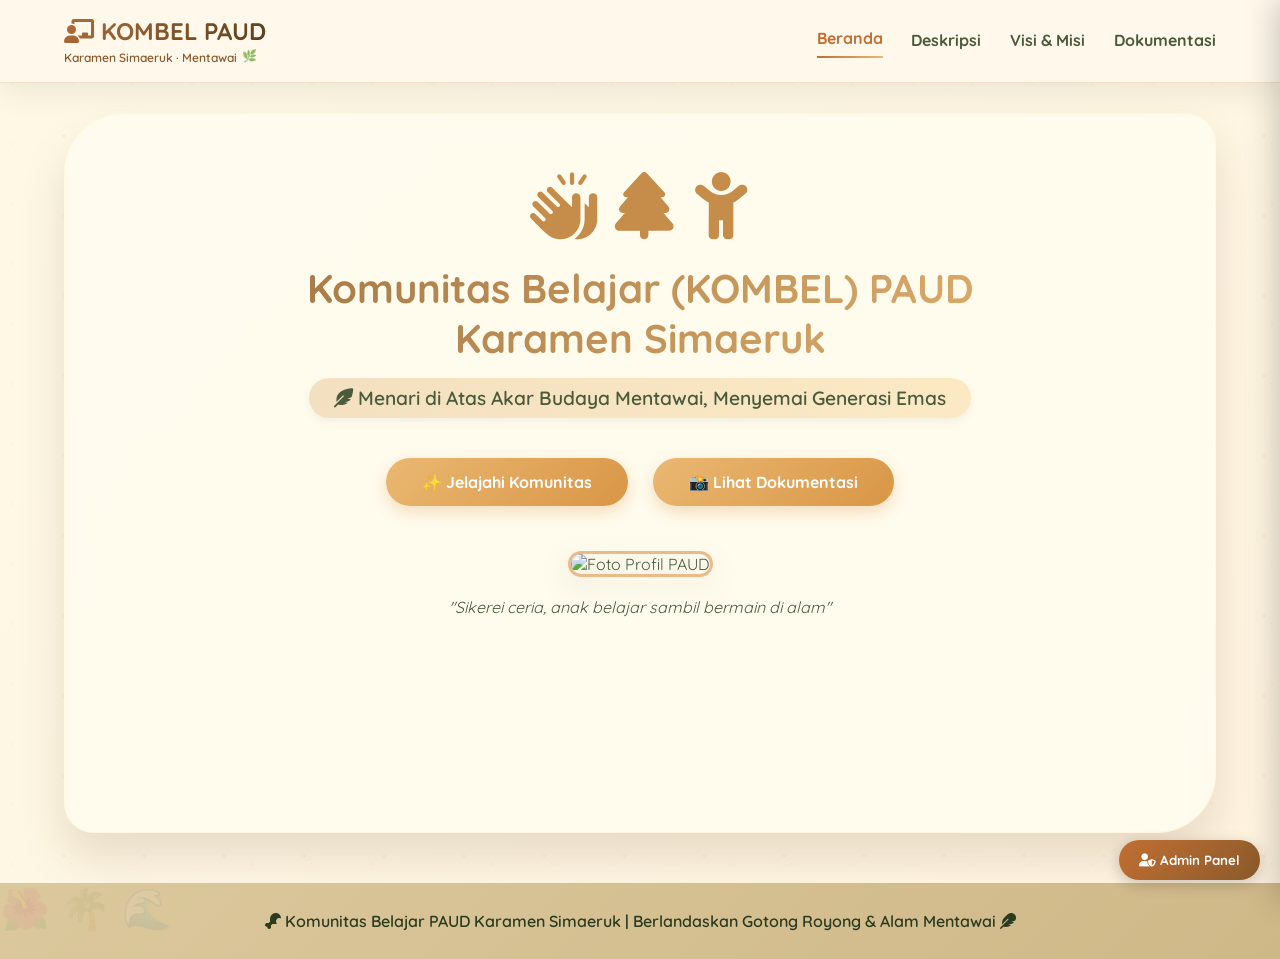
==== commit da808584: "update" ====
--- a/index.html
+++ b/index.html
@@ -126,12 +126,11 @@
 
   <!-- HALAMAN DOKUMENTASI -->
   <div id="dokumentasi-page" class="page">
-    <div class="card-content">
-      <h2><i class="fas fa-camera-retro"></i> Galeri Kegiatan Komunitas</h2>
-      <p>Momen bahagia anak-anak PAUD, pendidik, dan budaya Mentawai dalam naungan KOMBEL Karamen Simaeruk.</p>
-      <div class="gallery-grid" id="galleryGrid"></div>
+    <div class="container">
+        <h2>📸 Dokumentasi Kegiatan</h2>
+        <div id="galleryContainer"></div>
     </div>
-  </div>
+</div>
 </div>
 
 <footer>
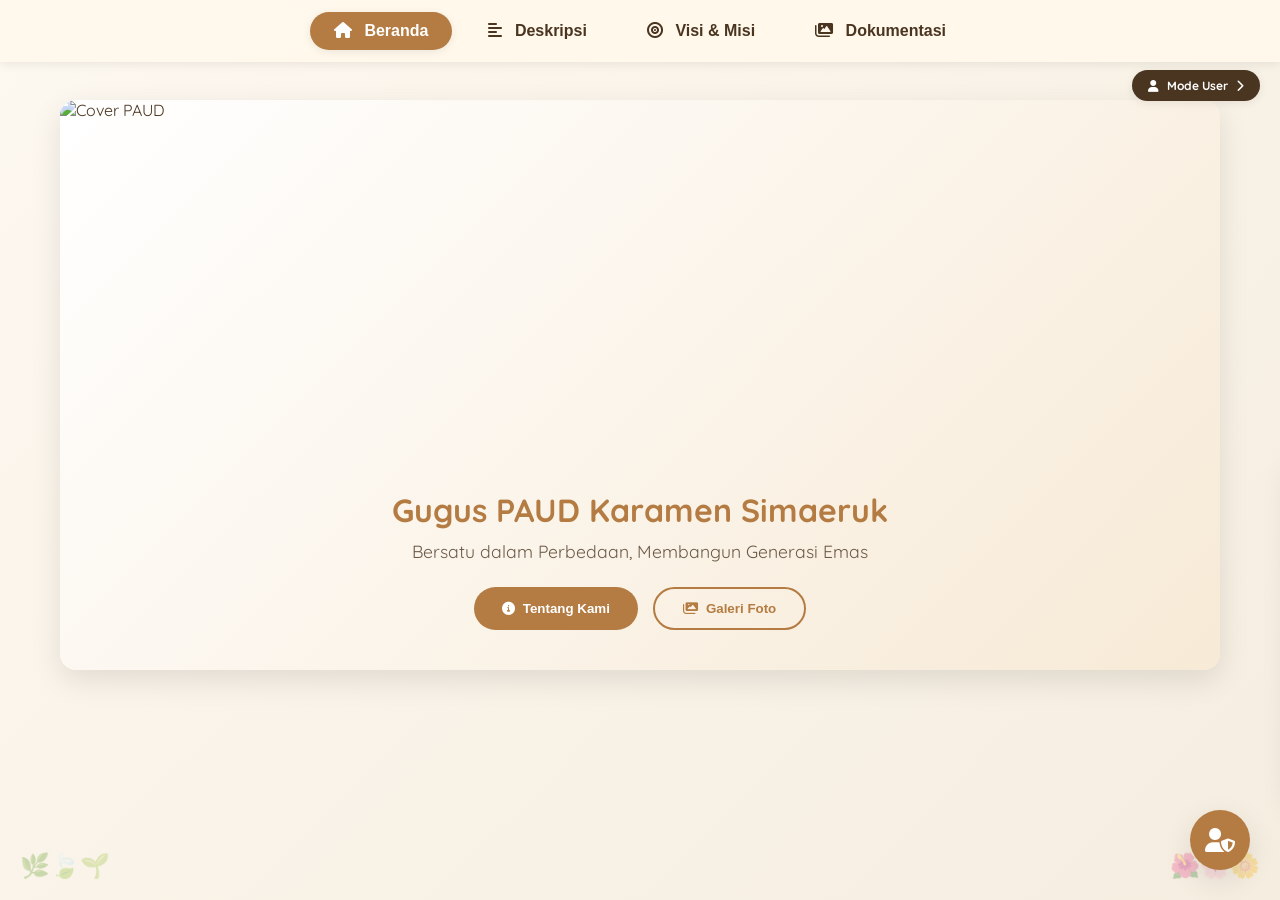
==== commit ee7cde69: "update" ====
--- a/index.html
+++ b/index.html
@@ -1,147 +1,168 @@
 <!DOCTYPE html>
 <html lang="id">
 <head>
-  <meta charset="UTF-8">
-  <meta name="viewport" content="width=device-width, initial-scale=1.0, user-scalable=yes">
-  <title>KOMBEL PAUD Karamen Simaeruk | Mentawai</title>
-  <!-- Google Fonts & Font Awesome -->
-  <link href="https://fonts.googleapis.com/css2?family=Quicksand:wght@300;400;500;600;700;800&display=swap" rel="stylesheet">
-  <link rel="stylesheet" href="https://cdnjs.cloudflare.com/ajax/libs/font-awesome/6.0.0-beta3/css/all.min.css">
-  <link rel="stylesheet" href="style.css">
+    <meta charset="UTF-8">
+    <meta name="viewport" content="width=device-width, initial-scale=1.0, user-scalable=yes">
+    <title>Kombel PAUD Karamen Simaeruk - Mentawai</title>
+    
+    <!-- Font Awesome -->
+    <link rel="stylesheet" href="https://cdnjs.cloudflare.com/ajax/libs/font-awesome/6.0.0-beta3/css/all.min.css">
+    
+    <!-- Google Fonts -->
+    <link href="https://fonts.googleapis.com/css2?family=Quicksand:wght@300;400;500;600;700&display=swap" rel="stylesheet">
+    
+    <!-- CSS External -->
+    <link rel="stylesheet" href="style.css">
 </head>
 <body>
 
-<!-- Tombol Admin Panel -->
-<button id="adminToggleBtn" class="admin-toggle">
-  <i class="fas fa-user-shield"></i> Admin Panel
+<!-- ============================================ -->
+<!-- NAVIGASI -->
+<!-- ============================================ -->
+<nav>
+    <div class="nav-container">
+        <button class="nav-btn active" data-page="cover">
+            <i class="fas fa-home"></i> <span>Beranda</span>
+        </button>
+        <button class="nav-btn" data-page="deskripsi">
+            <i class="fas fa-align-left"></i> <span>Deskripsi</span>
+        </button>
+        <button class="nav-btn" data-page="visimisi">
+            <i class="fas fa-bullseye"></i> <span>Visi & Misi</span>
+        </button>
+        <button class="nav-btn" data-page="dokumentasi">
+            <i class="fas fa-images"></i> <span>Dokumentasi</span>
+        </button>
+    </div>
+</nav>
+
+<!-- ============================================ -->
+<!-- INDIKATOR ADMIN -->
+<!-- ============================================ -->
+<div id="adminIndicator" class="admin-indicator user-mode">
+    <i class="fas fa-user"></i> Mode User
+</div>
+
+<!-- ============================================ -->
+<!-- TOMBOL ADMIN TOGGLE -->
+<!-- ============================================ -->
+<button id="adminToggleBtn" class="admin-toggle-btn">
+    <i class="fas fa-user-shield"></i>
 </button>
 
-<!-- Admin Panel Sidebar -->
+<!-- ============================================ -->
+<!-- PANEL ADMIN -->
+<!-- ============================================ -->
 <div id="adminPanel" class="admin-panel">
-  <div class="admin-header">
-    <h3><i class="fas fa-crown"></i> Panel Admin</h3>
-    <button id="closeAdminBtn" class="close-admin">&times;</button>
-  </div>
-  <div class="admin-tabs">
-    <button class="admin-tab active" data-tab="profil">Foto Profil</button>
-    <button class="admin-tab" data-tab="deskripsi">Deskripsi</button>
-    <button class="admin-tab" data-tab="visimisi">Visi & Misi</button>
-    <button class="admin-tab" data-tab="dokumentasi">Dokumentasi</button>
-  </div>
-  
-  <div class="admin-content">
-    <!-- Tab Foto Profil -->
-    <div id="tab-profil" class="admin-tab-content active">
-      <h4>Foto Profil Cover</h4>
-      <div class="current-photo">
-        <img id="currentCoverImg" src="https://placehold.co/600x300/FCE9C4/B47C42?text=Ilustrasi+PAUD+Mentawai" alt="Foto Profil">
-      </div>
-      <input type="file" id="coverUpload" accept="image/*">
-      <div style="display: flex; gap: 10px; margin-top: 10px;">
-        <button id="saveCoverBtn" class="admin-save"><i class="fas fa-save"></i> Simpan</button>
-        <button id="deleteCoverBtn" class="admin-delete"><i class="fas fa-trash"></i> Hapus Cover</button>
-      </div>
-      <p class="admin-note">Ukuran yang disarankan: 600x300 pixel</p>
+    <div class="admin-panel-header">
+        <h3><i class="fas fa-cog"></i> Panel Admin</h3>
+        <button id="closeAdminBtn" class="close-admin-btn">&times;</button>
     </div>
-    
-    <!-- Tab Deskripsi -->
-    <div id="tab-deskripsi" class="admin-tab-content">
-      <h4>Edit Deskripsi Komunitas</h4>
-      <textarea id="deskripsiText" rows="12" placeholder="Tulis deskripsi komunitas di sini..."></textarea>
-      <button id="saveDeskripsiBtn" class="admin-save"><i class="fas fa-save"></i> Simpan Deskripsi</button>
+    <div class="admin-panel-content">
+        <div class="admin-tabs">
+            <button class="admin-tab active" data-tab="cover">Cover</button>
+            <button class="admin-tab" data-tab="deskripsi">Deskripsi</button>
+            <button class="admin-tab" data-tab="visimisi">Visi & Misi</button>
+            <button class="admin-tab" data-tab="dokumentasi">Dokumentasi</button>
+        </div>
+        
+        <!-- Tab Cover -->
+        <div id="tab-cover" class="admin-tab-content active">
+            <h4><i class="fas fa-image"></i> Ganti Foto Cover</h4>
+            <input type="file" id="coverUpload" accept="image/*" class="file-input">
+            <div class="button-group">
+                <button id="saveCoverBtn" class="btn btn-primary"><i class="fas fa-upload"></i> Upload</button>
+                <button id="deleteCoverBtn" class="btn btn-danger"><i class="fas fa-trash"></i> Hapus</button>
+            </div>
+            <div style="margin-top:15px;">
+                <img id="currentCoverImg" style="width:100%; border-radius:10px;">
+            </div>
+        </div>
+        
+        <!-- Tab Deskripsi -->
+        <div id="tab-deskripsi" class="admin-tab-content">
+            <h4><i class="fas fa-edit"></i> Edit Deskripsi</h4>
+            <textarea id="deskripsiText" rows="10" class="form-textarea" placeholder="Tulis deskripsi komunitas di sini..."></textarea>
+            <button id="saveDeskripsiBtn" class="btn btn-success"><i class="fas fa-save"></i> Simpan Deskripsi</button>
+        </div>
+        
+        <!-- Tab Visi Misi -->
+        <div id="tab-visimisi" class="admin-tab-content">
+            <h4><i class="fas fa-eye"></i> Edit Visi</h4>
+            <textarea id="visiText" rows="3" class="form-textarea" placeholder="Tulis visi komunitas di sini..."></textarea>
+            <h4 style="margin-top:15px;"><i class="fas fa-list"></i> Edit Misi</h4>
+            <textarea id="misiText" rows="6" class="form-textarea" placeholder="Tulis misi, pisahkan dengan enter (contoh: Misi 1: Deskripsi misi)"></textarea>
+            <button id="saveVisimisiBtn" class="btn btn-success"><i class="fas fa-save"></i> Simpan Visi & Misi</button>
+        </div>
+        
+        <!-- Tab Dokumentasi -->
+        <div id="tab-dokumentasi" class="admin-tab-content">
+            <h4><i class="fas fa-plus-circle"></i> Tambah Foto</h4>
+            <input type="file" id="docUpload" accept="image/*" multiple class="file-input">
+            <button id="addPhotosBtn" class="btn btn-primary"><i class="fas fa-cloud-upload-alt"></i> Upload Foto</button>
+            <div id="galleryManager" style="margin-top:20px;"></div>
+        </div>
     </div>
-    
-    <!-- Tab Visi & Misi -->
-    <div id="tab-visimisi" class="admin-tab-content">
-      <h4>Edit Visi</h4>
-      <textarea id="visiText" rows="3" placeholder="Visi komunitas..."></textarea>
-      <h4 style="margin-top: 20px;">Edit Misi (pisahkan dengan baris baru, format: Judul: Deskripsi)</h4>
-      <textarea id="misiText" rows="8" placeholder="Pengembangan Kompetensi Pendidik: Meningkatkan profesionalisme guru&#10;Peningkatan Kualitas Pembelajaran: Memfasilitasi kurikulum inovatif"></textarea>
-      <button id="saveVisimisiBtn" class="admin-save"><i class="fas fa-save"></i> Simpan Visi & Misi</button>
-    </div>
-    
-    <!-- Tab Dokumentasi -->
-    <div id="tab-dokumentasi" class="admin-tab-content">
-      <h4>Tambah Foto Dokumentasi</h4>
-      <input type="file" id="docUpload" accept="image/*" multiple>
-      <button id="addPhotosBtn" class="admin-save"><i class="fas fa-plus"></i> Tambah Foto</button>
-      <hr>
-      <h4>Daftar Foto Dokumentasi</h4>
-      <div id="galleryManager" class="gallery-manager"></div>
-    </div>
-  </div>
 </div>
 
-<nav>
-  <div class="logo">
-    <h2><i class="fas fa-chalkboard-user"></i> KOMBEL PAUD</h2>
-    <p>Karamen Simaeruk · Mentawai</p>
-  </div>
-  <div class="nav-links">
-    <button data-page="cover" class="nav-btn active">Beranda</button>
-    <button data-page="deskripsi" class="nav-btn">Deskripsi</button>
-    <button data-page="visimisi" class="nav-btn">Visi & Misi</button>
-    <button data-page="dokumentasi" class="nav-btn">Dokumentasi</button>
-  </div>
-</nav>
+<!-- ============================================ -->
+<!-- KONTEN HALAMAN -->
+<!-- ============================================ -->
+<main class="container">
+    <!-- Halaman Cover -->
+    <div id="cover-page" class="page active-page">
+        <div class="hero-section">
+            <div class="cover-photo-container">
+                <img id="coverProfileImg" class="cover-photo" src="https://placehold.co/600x300/FCE9C4/B47C42?text=Ilustrasi+PAUD+Mentawai" alt="Cover PAUD">
+            </div>
+            <div class="hero-content">
+                <h1>Gugus PAUD Karamen Simaeruk</h1>
+                <p class="tagline">Bersatu dalam Perbedaan, Membangun Generasi Emas</p>
+                <div class="hero-buttons">
+                    <button id="toDeskBtn" class="btn-hero"><i class="fas fa-info-circle"></i> Tentang Kami</button>
+                    <button id="toGalBtn" class="btn-hero-outline"><i class="fas fa-images"></i> Galeri Foto</button>
+                </div>
+            </div>
+        </div>
+    </div>
 
-<div class="pages-container" id="pagesContainer">
-  <!-- HALAMAN COVER -->
-  <div id="cover-page" class="page active-page">
-    <div class="hero-cover">
-      <div class="cover-icon">
-        <i class="fas fa-hands-clapping"></i> <i class="fas fa-tree"></i> <i class="fas fa-child"></i>
-      </div>
-      <h1>Komunitas Belajar (KOMBEL) PAUD<br> Karamen Simaeruk</h1>
-      <p class="sub"><i class="fas fa-feather-alt"></i> Menari di Atas Akar Budaya Mentawai, Menyemai Generasi Emas</p>
-      <div class="button-group">
-        <button class="btn-explore" id="toDeskBtn">✨ Jelajahi Komunitas</button>
-        <button class="btn-explore" id="toGalBtn">📸 Lihat Dokumentasi</button>
-      </div>
-      <div style="margin-top: 45px;">
-        <img id="coverProfileImg" src="https://placehold.co/600x300/FCE9C4/B47C42?text=Ilustrasi+PAUD+Mentawai" alt="Foto Profil PAUD" class="hero-img">
-        <p style="margin-top: 20px; font-style:italic;">"Sikerei ceria, anak belajar sambil bermain di alam"</p>
-      </div>
+    <!-- Halaman Deskripsi -->
+    <div id="deskripsi-page" class="page">
+        <div class="section-card">
+            <h2><i class="fas fa-align-left"></i> Deskripsi Komunitas</h2>
+            <div id="deskripsiDisplay" class="deskripsi-content"></div>
+        </div>
     </div>
-  </div>
 
-  <!-- HALAMAN DESKRIPSI -->
-  <div id="deskripsi-page" class="page">
-    <div class="card-content">
-      <h2><i class="fas fa-community"></i> ᨒ Tentang Komunitas Belajar PAUD Karamen Simaeruk</h2>
-      <div id="deskripsiDisplay" class="deskripsi-content"></div>
+    <!-- Halaman Visi & Misi -->
+    <div id="visimisi-page" class="page">
+        <div class="section-card">
+            <h2><i class="fas fa-eye"></i> Visi</h2>
+            <div id="visiDisplay" class="visi-content"></div>
+        </div>
+        <div class="section-card">
+            <h2><i class="fas fa-list"></i> Misi</h2>
+            <div id="misiDisplay" class="misi-content"></div>
+        </div>
     </div>
-  </div>
 
-  <!-- HALAMAN VISI DAN MISI -->
-  <div id="visimisi-page" class="page">
-    <div class="card-content">
-      <h2><i class="fas fa-eye"></i> Visi Komunitas</h2>
-      <div id="visiDisplay" class="visi-content"></div>
-      <br>
-      <h2><i class="fas fa-bullhorn"></i> Misi Utama</h2>
-      <div id="misiDisplay" class="misi-content"></div>
+    <!-- Halaman Dokumentasi -->
+    <div id="dokumentasi-page" class="page">
+        <div class="section-card">
+            <h2><i class="fas fa-images"></i> Dokumentasi Kegiatan</h2>
+            <div id="galleryContainer"></div>
+        </div>
     </div>
-  </div>
+</main>
 
-  <!-- HALAMAN DOKUMENTASI -->
-  <div id="dokumentasi-page" class="page">
-    <div class="container">
-        <h2>📸 Dokumentasi Kegiatan</h2>
-        <div id="galleryContainer"></div>
-    </div>
-</div>
+<!-- ============================================ -->
+<!-- LIGHTBOX -->
+<!-- ============================================ -->
+<div id="lightbox" class="lightbox" style="display:none;">
+    <img id="lightboxImg" class="lightbox-img">
 </div>
 
-<footer>
-  <i class="fas fa-drumstick-bite"></i> Komunitas Belajar PAUD Karamen Simaeruk | Berlandaskan Gotong Royong & Alam Mentawai <i class="fas fa-feather"></i>
-</footer>
-
-<!-- Lightbox preview -->
-<div id="lightbox" class="lightbox">
-  <img id="lightboxImg" src="" alt="Preview Foto">
-</div>
-
+<!-- JavaScript External -->
 <script src="app.js"></script>
 </body>
 </html>
--- a/style.css
+++ b/style.css
@@ -2,941 +2,710 @@
 /* RESET & VARIABLES */
 /* ============================================ */
 * {
-  margin: 0;
-  padding: 0;
-  box-sizing: border-box;
+    margin: 0;
+    padding: 0;
+    box-sizing: border-box;
 }
 
 :root {
-  --primary: #C16F32;
-  --primary-dark: #8B5A2B;
-  --primary-light: #EAB872;
-  --secondary: #4A5B3C;
-  --cream: #FEF9E6;
-  --cream-dark: #F2E0C0;
-  --brown: #9C6E3E;
-  --white: #FFFBF0;
-  --shadow: 0 8px 32px rgba(0, 0, 0, 0.08);
-  --shadow-hover: 0 20px 35px rgba(100, 70, 40, 0.15);
+    --primary: #B47C42;
+    --primary-dark: #9A6836;
+    --primary-light: #FCE9C4;
+    --secondary: #4A3520;
+    --secondary-light: #F7EAD6;
+    --success: #27ae60;
+    --danger: #e74c3c;
+    --info: #3498db;
+    --warning: #f39c12;
+    --white: #ffffff;
+    --gray: #f5f5f5;
+    --shadow: 0 10px 30px rgba(0,0,0,0.1);
+    --shadow-sm: 0 2px 10px rgba(0,0,0,0.08);
+    --radius: 16px;
+    --radius-sm: 10px;
 }
 
 body {
-  font-family: 'Quicksand', sans-serif;
-  background: linear-gradient(135deg, #FEF9E6 0%, #FFF4E0 100%);
-  color: var(--secondary);
-  scroll-behavior: smooth;
-  overflow-x: hidden;
-  position: relative;
-  min-height: 100vh;
-}
-
-/* Background Animations */
-body::before {
-  content: '';
-  position: fixed;
-  top: 0;
-  left: 0;
-  width: 100%;
-  height: 100%;
-  pointer-events: none;
-  background-image: radial-gradient(circle at 20% 40%, rgba(255, 200, 150, 0.15) 2%, transparent 2.5%),
-                    radial-gradient(circle at 80% 70%, rgba(200, 150, 100, 0.1) 1.5%, transparent 2%);
-  background-size: 60px 60px, 80px 80px;
-  z-index: 0;
-  animation: floatBackground 20s linear infinite;
-}
-
-@keyframes floatBackground {
-  0% { background-position: 0 0, 0 0; }
-  100% { background-position: 60px 60px, 80px 80px; }
-}
-
-/* Scrollbar */
-::-webkit-scrollbar {
-  width: 10px;
-}
-
-::-webkit-scrollbar-track {
-  background: linear-gradient(180deg, #E7D4B5, #DBC89C);
-  border-radius: 10px;
-}
-
-::-webkit-scrollbar-thumb {
-  background: linear-gradient(135deg, #C59B6C, #A87B4A);
-  border-radius: 10px;
-}
-
-::-webkit-scrollbar-thumb:hover {
-  background: linear-gradient(135deg, #D4A66A, #B8864B);
-}
-
-/* Navigation */
+    font-family: 'Quicksand', 'Segoe UI', sans-serif;
+    background: linear-gradient(135deg, #FDF8F0 0%, #F5EDE0 100%);
+    color: var(--secondary);
+    min-height: 100vh;
+    overflow-x: hidden;
+}
+
+/* ============================================ */
+/* NAVBAR */
+/* ============================================ */
 nav {
-  background: rgba(255, 248, 235, 0.95);
-  backdrop-filter: blur(15px);
-  padding: 16px 5%;
-  display: flex;
-  flex-wrap: wrap;
-  justify-content: space-between;
-  align-items: center;
-  position: sticky;
-  top: 0;
-  z-index: 100;
-  box-shadow: var(--shadow);
-  border-bottom: 1px solid rgba(227, 201, 160, 0.5);
-  transition: all 0.3s ease;
+    position: fixed;
+    top: 0;
+    left: 0;
+    width: 100%;
+    background: rgba(255, 248, 235, 0.95);
+    backdrop-filter: blur(10px);
+    padding: 12px 20px;
+    z-index: 1000;
+    box-shadow: var(--shadow-sm);
+    transition: all 0.3s ease;
 }
 
 nav.scrolled {
-  padding: 10px 5%;
-  background: rgba(255, 248, 235, 0.98);
-  box-shadow: 0 4px 20px rgba(0, 0, 0, 0.12);
-}
-
-.logo h2 {
-  font-size: 1.5rem;
-  font-weight: 800;
-  background: linear-gradient(135deg, #B16E3A, #5A3E1B, #C58C4A);
-  background-size: 200% 200%;
-  -webkit-background-clip: text;
-  background-clip: text;
-  color: transparent;
-  animation: gradientShift 5s ease infinite;
-}
-
-@keyframes gradientShift {
-  0%, 100% { background-position: 0% 50%; }
-  50% { background-position: 100% 50%; }
-}
-
-.logo p {
-  font-size: 0.75rem;
-  font-weight: 600;
-  color: #8B5A2B;
-  position: relative;
-  display: inline-block;
-}
-
-.logo p::after {
-  content: '🌿';
-  position: absolute;
-  right: -20px;
-  top: -2px;
-  font-size: 12px;
-  opacity: 0.7;
-  animation: leafWave 2s ease-in-out infinite;
-}
-
-@keyframes leafWave {
-  0%, 100% { transform: rotate(0deg); }
-  50% { transform: rotate(15deg); }
-}
-
-.nav-links {
-  display: flex;
-  gap: 1.8rem;
-  flex-wrap: wrap;
-}
-
-.nav-links button {
-  background: none;
-  border: none;
-  font-weight: 700;
-  font-size: 1rem;
-  font-family: 'Quicksand', sans-serif;
-  color: #4A5B3C;
-  cursor: pointer;
-  padding: 8px 0;
-  transition: 0.3s;
-  border-bottom: 2px solid transparent;
-  position: relative;
-}
-
-.nav-links button::before {
-  content: '';
-  position: absolute;
-  bottom: -2px;
-  left: 50%;
-  width: 0;
-  height: 2px;
-  background: linear-gradient(90deg, #C16F32, #EAB872);
-  transition: all 0.3s ease;
-  transform: translateX(-50%);
-}
-
-.nav-links button:hover::before,
-.nav-links button.active::before {
-  width: 100%;
-}
-
-.nav-links button:hover, 
-.nav-links button.active {
-  color: #C16F32;
-  transform: translateY(-2px);
-}
-
-/* Main Container */
-.pages-container {
-  position: relative;
-  min-height: 80vh;
-  width: 90%;
-  max-width: 1300px;
-  margin: 30px auto 50px;
-  background: rgba(255, 252, 240, 0.75);
-  backdrop-filter: blur(10px);
-  border-radius: 60px 30px 60px 30px;
-  box-shadow: 0 25px 45px rgba(100, 70, 40, 0.15);
-  overflow: hidden;
-  padding: 20px 25px 40px;
-  border: 1px solid rgba(255, 245, 220, 0.8);
-  transition: all 0.4s cubic-bezier(0.4, 0, 0.2, 1);
-}
-
-.pages-container:hover {
-  box-shadow: 0 30px 55px rgba(100, 70, 40, 0.2);
-  transform: translateY(-3px);
-}
-
-/* Pages */
+    padding: 8px 20px;
+    background: rgba(255, 248, 235, 0.98);
+    box-shadow: var(--shadow);
+}
+
+.nav-container {
+    max-width: 1200px;
+    margin: 0 auto;
+    display: flex;
+    justify-content: center;
+    gap: 12px;
+    flex-wrap: wrap;
+}
+
+.nav-btn {
+    background: transparent;
+    border: none;
+    padding: 10px 24px;
+    font-size: 1rem;
+    font-weight: 600;
+    color: var(--secondary);
+    cursor: pointer;
+    border-radius: 40px;
+    transition: all 0.3s ease;
+}
+
+.nav-btn i {
+    margin-right: 8px;
+}
+
+.nav-btn:hover {
+    background: var(--primary-light);
+}
+
+.nav-btn.active {
+    background: var(--primary);
+    color: var(--white);
+    box-shadow: var(--shadow-sm);
+}
+
+/* ============================================ */
+/* MAIN CONTENT */
+/* ============================================ */
+.container {
+    max-width: 1200px;
+    margin: 0 auto;
+    padding: 100px 20px 60px;
+}
+
 .page {
-  display: none;
-  animation: fadeSlideUp 0.6s cubic-bezier(0.2, 0.9, 0.4, 1.1) forwards;
+    display: none;
+    animation: fadeIn 0.5s ease;
 }
 
 .page.active-page {
-  display: block;
-}
-
-@keyframes fadeSlideUp {
-  0% { opacity: 0; transform: translateY(30px); }
-  100% { opacity: 1; transform: translateY(0); }
-}
-
-/* Cover */
-.hero-cover {
-  text-align: center;
-  padding: 30px 15px 50px;
-  position: relative;
-}
-
-.cover-icon {
-  font-size: 4.2rem;
-  color: #C58C4A;
-  margin-bottom: 15px;
-  animation: bounceIcon 3s ease-in-out infinite;
-}
-
-@keyframes bounceIcon {
-  0%, 100% { transform: translateY(0px) rotate(0deg); }
-  50% { transform: translateY(-10px) rotate(5deg); }
-}
-
-h1 {
-  font-size: 2.5rem;
-  font-weight: 800;
-  background: linear-gradient(120deg, #9C6E3E, #E7B874, #D99646, #9C6E3E);
-  background-size: 300% 300%;
-  -webkit-background-clip: text;
-  background-clip: text;
-  color: transparent;
-  margin-bottom: 15px;
-  animation: shimmer 6s ease infinite;
-}
-
-@keyframes shimmer {
-  0%, 100% { background-position: 0% 50%; }
-  50% { background-position: 100% 50%; }
-}
-
-.sub {
-  font-size: 1.2rem;
-  font-weight: 600;
-  background: linear-gradient(135deg, #F2E0C0, #FCE9C4);
-  display: inline-block;
-  padding: 8px 25px;
-  border-radius: 40px;
-  box-shadow: 0 4px 10px rgba(0, 0, 0, 0.05);
-  transition: all 0.3s;
-}
-
-.sub:hover {
-  transform: scale(1.02);
+    display: block;
+}
+
+@keyframes fadeIn {
+    from { opacity: 0; transform: translateY(20px); }
+    to { opacity: 1; transform: translateY(0); }
+}
+
+/* ============================================ */
+/* HERO SECTION */
+/* ============================================ */
+.hero-section {
+    background: linear-gradient(135deg, var(--white) 0%, var(--secondary-light) 100%);
+    border-radius: var(--radius);
+    overflow: hidden;
+    box-shadow: var(--shadow);
+}
+
+.cover-photo-container {
+    width: 100%;
+    height: 350px;
+    overflow: hidden;
+}
+
+.cover-photo {
+    width: 100%;
+    height: 100%;
+    object-fit: cover;
+    transition: transform 0.5s ease;
+}
+
+.cover-photo:hover {
+    transform: scale(1.02);
+}
+
+.hero-content {
+    padding: 40px;
+    text-align: center;
+}
+
+.hero-content h1 {
+    font-size: 2rem;
+    color: var(--primary);
+    margin-bottom: 10px;
+}
+
+.tagline {
+    font-size: 1.1rem;
+    color: var(--secondary);
+    opacity: 0.8;
+    margin-bottom: 25px;
+}
+
+.hero-buttons {
+    display: flex;
+    gap: 15px;
+    justify-content: center;
+    flex-wrap: wrap;
+}
+
+.btn-hero, .btn-hero-outline {
+    padding: 12px 28px;
+    border-radius: 40px;
+    font-weight: 600;
+    cursor: pointer;
+    transition: all 0.3s ease;
+    text-decoration: none;
+    display: inline-flex;
+    align-items: center;
+    gap: 8px;
+}
+
+.btn-hero {
+    background: var(--primary);
+    color: var(--white);
+    border: none;
+}
+
+.btn-hero:hover {
+    background: var(--primary-dark);
+    transform: translateY(-2px);
+}
+
+.btn-hero-outline {
+    background: transparent;
+    color: var(--primary);
+    border: 2px solid var(--primary);
+}
+
+.btn-hero-outline:hover {
+    background: var(--primary);
+    color: var(--white);
+    transform: translateY(-2px);
+}
+
+/* ============================================ */
+/* SECTION CARD */
+/* ============================================ */
+.section-card {
+    background: var(--white);
+    border-radius: var(--radius);
+    padding: 30px;
+    margin-bottom: 30px;
+    box-shadow: var(--shadow-sm);
+}
+
+.section-card h2 {
+    color: var(--primary);
+    margin-bottom: 20px;
+    font-size: 1.5rem;
+    display: flex;
+    align-items: center;
+    gap: 10px;
+}
+
+/* ============================================ */
+/* GALLERY */
+/* ============================================ */
+.gallery-selector {
+    display: flex;
+    flex-wrap: wrap;
+    gap: 12px;
+    margin-bottom: 30px;
+    padding: 15px;
+    background: var(--secondary-light);
+    border-radius: 60px;
+    justify-content: center;
+}
+
+.gallery-selector button {
+    padding: 10px 24px;
+    border: none;
+    border-radius: 40px;
+    cursor: pointer;
+    font-weight: bold;
+    font-size: 14px;
+    transition: all 0.3s;
+    background: var(--white);
+    color: var(--secondary);
+    box-shadow: var(--shadow-sm);
+}
+
+.gallery-selector button:hover {
+    transform: translateY(-2px);
+}
+
+.gallery-selector button.active {
+    background: var(--primary);
+    color: var(--white);
+}
+
+.gallery-grid {
+    display: grid;
+    grid-template-columns: repeat(auto-fill, minmax(280px, 1fr));
+    gap: 25px;
+    padding: 10px;
+}
+
+.gallery-card {
+    background: var(--white);
+    border-radius: var(--radius);
+    overflow: hidden;
+    box-shadow: var(--shadow-sm);
+    cursor: pointer;
+    transition: all 0.3s;
+}
+
+.gallery-card:hover {
+    transform: translateY(-5px);
+    box-shadow: var(--shadow);
+}
+
+.gallery-card img {
+    width: 100%;
+    height: 220px;
+    object-fit: cover;
+}
+
+.gallery-card .caption {
+    padding: 12px;
+    text-align: center;
+    font-weight: 500;
+}
+
+/* ============================================ */
+/* ADMIN TOGGLE BUTTON */
+/* ============================================ */
+.admin-toggle-btn {
+    position: fixed;
+    bottom: 30px;
+    right: 30px;
+    width: 60px;
+    height: 60px;
+    border-radius: 50%;
+    background: var(--primary);
+    color: white;
+    border: none;
+    cursor: pointer;
+    box-shadow: var(--shadow);
+    z-index: 1000;
+    display: flex;
+    align-items: center;
+    justify-content: center;
+    font-size: 24px;
+    transition: all 0.3s ease;
+}
+
+.admin-toggle-btn:hover {
+    transform: scale(1.1);
+    background: var(--primary-dark);
+}
+
+.admin-toggle-btn.admin-active {
+    background: var(--success);
+    animation: pulse 2s infinite;
+}
+
+@keyframes pulse {
+    0% { box-shadow: 0 0 0 0 rgba(39, 174, 96, 0.7); }
+    70% { box-shadow: 0 0 0 15px rgba(39, 174, 96, 0); }
+    100% { box-shadow: 0 0 0 0 rgba(39, 174, 96, 0); }
+}
+
+/* ============================================ */
+/* ADMIN PANEL */
+/* ============================================ */
+.admin-panel {
+    position: fixed;
+    bottom: 100px;
+    right: 30px;
+    width: 380px;
+    max-width: calc(100vw - 40px);
+    background: var(--white);
+    border-radius: var(--radius);
+    box-shadow: var(--shadow);
+    z-index: 1000;
+    transform: translateX(420px);
+    transition: transform 0.3s ease;
+    overflow: hidden;
+}
+
+.admin-panel.open {
+    transform: translateX(0);
+}
+
+.admin-panel-header {
+    background: var(--secondary);
+    color: white;
+    padding: 15px 20px;
+    display: flex;
+    justify-content: space-between;
+    align-items: center;
+}
+
+.admin-panel-header h3 {
+    margin: 0;
+    font-size: 16px;
+}
+
+.close-admin-btn {
+    background: none;
+    border: none;
+    color: white;
+    font-size: 24px;
+    cursor: pointer;
+}
+
+.admin-panel-content {
+    padding: 20px;
+    max-height: 500px;
+    overflow-y: auto;
+}
+
+.admin-tabs {
+    display: flex;
+    gap: 10px;
+    margin-bottom: 20px;
+    flex-wrap: wrap;
+}
+
+.admin-tab {
+    padding: 8px 16px;
+    background: var(--secondary-light);
+    border: none;
+    border-radius: 30px;
+    cursor: pointer;
+    font-weight: bold;
+    color: var(--secondary);
+    transition: all 0.3s;
+}
+
+.admin-tab.active {
+    background: var(--primary);
+    color: white;
+}
+
+.admin-tab-content {
+    display: none;
+}
+
+.admin-tab-content.active {
+    display: block;
+}
+
+/* ============================================ */
+/* FORM ELEMENTS */
+/* ============================================ */
+.file-input {
+    width: 100%;
+    padding: 10px;
+    border: 1px solid #ddd;
+    border-radius: var(--radius-sm);
+    margin-bottom: 12px;
+}
+
+.form-textarea {
+    width: 100%;
+    padding: 12px;
+    border-radius: var(--radius-sm);
+    border: 1px solid #ddd;
+    font-family: inherit;
+    resize: vertical;
+}
+
+.btn {
+    padding: 10px 20px;
+    border: none;
+    border-radius: 30px;
+    cursor: pointer;
+    font-weight: bold;
+    transition: all 0.3s;
+    display: inline-flex;
+    align-items: center;
+    gap: 8px;
+}
+
+.btn-primary {
+    background: var(--primary);
+    color: white;
+}
+
+.btn-primary:hover {
+    background: var(--primary-dark);
+}
+
+.btn-success {
+    background: var(--success);
+    color: white;
+}
+
+.btn-success:hover {
+    background: #219a52;
+}
+
+.btn-danger {
+    background: var(--danger);
+    color: white;
+}
+
+.btn-danger:hover {
+    background: #c0392b;
 }
 
 .button-group {
-  margin-top: 40px;
-  display: flex;
-  justify-content: center;
-  gap: 25px;
-  flex-wrap: wrap;
-}
-
-.btn-explore {
-  background: linear-gradient(135deg, #EAB872, #D99646);
-  border: none;
-  padding: 14px 36px;
-  font-weight: bold;
-  border-radius: 60px;
-  font-size: 1rem;
-  cursor: pointer;
-  transition: all 0.3s cubic-bezier(0.4, 0, 0.2, 1);
-  box-shadow: 0 6px 15px rgba(217, 150, 70, 0.3);
-  font-family: 'Quicksand', sans-serif;
-  color: white;
-  position: relative;
-  overflow: hidden;
-}
-
-.btn-explore::before {
-  content: '';
-  position: absolute;
-  top: 50%;
-  left: 50%;
-  width: 0;
-  height: 0;
-  border-radius: 50%;
-  background: rgba(255, 255, 255, 0.3);
-  transform: translate(-50%, -50%);
-  transition: width 0.6s, height 0.6s;
-}
-
-.btn-explore:hover::before {
-  width: 300px;
-  height: 300px;
-}
-
-.btn-explore:hover {
-  transform: translateY(-3px);
-  box-shadow: 0 12px 25px rgba(217, 150, 70, 0.4);
-}
-
-.hero-img {
-  max-width: 100%;
-  border-radius: 55px;
-  border: 3px solid #EABB8A;
-  transition: all 0.5s;
-  filter: drop-shadow(0 10px 15px rgba(0, 0, 0, 0.1));
-}
-
-.hero-img:hover {
-  transform: scale(1.02);
-  filter: drop-shadow(0 15px 25px rgba(0, 0, 0, 0.15));
-}
-
-/* Card Content */
-.card-content {
-  background: rgba(255, 251, 240, 0.95);
-  backdrop-filter: blur(5px);
-  border-radius: 48px;
-  padding: 28px 32px;
-  box-shadow: 0 12px 25px rgba(0, 0, 0, 0.08);
-  border: 1px solid rgba(243, 225, 189, 0.8);
-  margin-bottom: 2rem;
-  transition: all 0.4s cubic-bezier(0.4, 0, 0.2, 1);
-  position: relative;
-  overflow: hidden;
-}
-
-.card-content::before {
-  content: '';
-  position: absolute;
-  top: 0;
-  left: -100%;
-  width: 100%;
-  height: 100%;
-  background: linear-gradient(90deg, transparent, rgba(255, 245, 200, 0.4), transparent);
-  transition: left 0.5s;
-}
-
-.card-content:hover::before {
-  left: 100%;
-}
-
-.card-content:hover {
-  transform: translateY(-5px);
-  box-shadow: 0 20px 35px rgba(0, 0, 0, 0.12);
-}
-
-.card-content h2 {
-  font-size: 1.9rem;
-  border-left: 8px solid #C78D4B;
-  padding-left: 18px;
-  margin-bottom: 20px;
-  position: relative;
-}
-
-.card-content h2 i {
-  margin-right: 12px;
-  color: #D99646;
-  animation: iconSpin 4s linear infinite;
-}
-
-@keyframes iconSpin {
-  0%, 100% { transform: rotate(0deg); }
-  25% { transform: rotate(10deg); }
-  75% { transform: rotate(-5deg); }
-}
-
-/* Misi Grid */
+    display: flex;
+    gap: 10px;
+    margin-top: 10px;
+}
+
+/* ============================================ */
+/* ADMIN INDICATOR */
+/* ============================================ */
+.admin-indicator {
+    position: fixed;
+    top: 70px;
+    right: 20px;
+    padding: 8px 16px;
+    border-radius: 30px;
+    font-size: 12px;
+    z-index: 1001;
+    font-weight: bold;
+    box-shadow: var(--shadow-sm);
+    cursor: pointer;
+    display: flex;
+    align-items: center;
+    gap: 8px;
+    transition: all 0.3s;
+}
+
+.admin-indicator.user-mode {
+    background: var(--secondary);
+    color: white;
+}
+
+.admin-indicator.admin-mode {
+    background: var(--success);
+    color: white;
+    animation: pulse 2s infinite;
+}
+
+/* ============================================ */
+/* GALLERY MANAGER ITEMS */
+/* ============================================ */
+.gallery-manager-item {
+    display: flex;
+    align-items: center;
+    gap: 15px;
+    padding: 12px;
+    border-bottom: 1px solid #eee;
+    flex-wrap: wrap;
+    background: #fff;
+    margin-bottom: 8px;
+    border-radius: 12px;
+}
+
+.caption-input {
+    flex: 2;
+    padding: 8px;
+    border-radius: 8px;
+    border: 1px solid #ddd;
+    font-size: 12px;
+}
+
+.delete-photo-btn {
+    background: var(--danger);
+    color: white;
+    border: none;
+    padding: 6px 12px;
+    border-radius: 8px;
+    cursor: pointer;
+}
+
+/* ============================================ */
+/* LIGHTBOX */
+/* ============================================ */
+.lightbox {
+    position: fixed;
+    top: 0;
+    left: 0;
+    width: 100%;
+    height: 100%;
+    background: rgba(0,0,0,0.95);
+    z-index: 9999;
+    display: flex;
+    justify-content: center;
+    align-items: center;
+    cursor: pointer;
+}
+
+.lightbox-img {
+    max-width: 90%;
+    max-height: 90%;
+    object-fit: contain;
+    border-radius: 10px;
+}
+
+/* ============================================ */
+/* NOTIFICATION */
+/* ============================================ */
+.custom-notification {
+    position: fixed;
+    bottom: 30px;
+    right: 30px;
+    padding: 12px 24px;
+    border-radius: 50px;
+    z-index: 2000;
+    font-weight: bold;
+    box-shadow: var(--shadow);
+    animation: slideInRight 0.3s ease;
+    font-size: 14px;
+    max-width: 80%;
+}
+
+@keyframes slideInRight {
+    from { transform: translateX(100%); opacity: 0; }
+    to { transform: translateX(0); opacity: 1; }
+}
+
+@keyframes slideOutRight {
+    from { transform: translateX(0); opacity: 1; }
+    to { transform: translateX(100%); opacity: 0; }
+}
+
+/* ============================================ */
+/* GRID MISI */
+/* ============================================ */
 .grid-misi {
-  display: grid;
-  grid-template-columns: repeat(auto-fit, minmax(250px, 1fr));
-  gap: 25px;
-  margin-top: 20px;
+    display: grid;
+    grid-template-columns: repeat(auto-fill, minmax(280px, 1fr));
+    gap: 20px;
 }
 
 .misi-item {
-  background: linear-gradient(135deg, #FEF1DE, #FFF7EA);
-  padding: 22px;
-  border-radius: 32px;
-  transition: all 0.4s cubic-bezier(0.4, 0, 0.2, 1);
-  border: 1px solid #F3E1BD;
-  cursor: pointer;
-  position: relative;
-  overflow: hidden;
-}
-
-.misi-item::after {
-  content: '✨';
-  position: absolute;
-  bottom: 10px;
-  right: 15px;
-  opacity: 0;
-  transition: all 0.3s;
-  font-size: 20px;
-}
-
-.misi-item:hover::after {
-  opacity: 1;
-  transform: translateY(-5px);
+    background: var(--secondary-light);
+    padding: 20px;
+    border-radius: var(--radius-sm);
+    transition: all 0.3s;
 }
 
 .misi-item:hover {
-  transform: translateY(-8px) scale(1.02);
-  background: linear-gradient(135deg, #FFE9CF, #FFF3E0);
-  box-shadow: 0 15px 30px rgba(0, 0, 0, 0.1);
+    transform: translateY(-3px);
+    box-shadow: var(--shadow-sm);
 }
 
 .misi-item i {
-  margin-right: 10px;
-  color: #C78D4B;
-  font-size: 1.3rem;
-}
-
-/* Gallery */
-.gallery-grid {
-  display: grid;
-  grid-template-columns: repeat(auto-fill, minmax(190px, 1fr));
-  gap: 25px;
-  margin-top: 25px;
-}
-
-.foto-card {
-  background: linear-gradient(145deg, #EFE0C7, #F5E8D3);
-  border-radius: 28px;
-  overflow: hidden;
-  transition: all 0.4s cubic-bezier(0.4, 0, 0.2, 1);
-  box-shadow: 0 10px 18px rgba(0, 0, 0, 0.1);
-  cursor: pointer;
-  position: relative;
-  animation: fadeInUp 0.5s ease-out backwards;
-  animation-delay: calc(var(--index, 0) * 0.03s);
-}
-
-@keyframes fadeInUp {
-  from { opacity: 0; transform: translateY(30px); }
-  to { opacity: 1; transform: translateY(0); }
-}
-
-.foto-card:hover {
-  transform: translateY(-12px) rotate(1deg);
-  box-shadow: 0 25px 35px -12px rgba(0, 0, 0, 0.25);
-}
-
-.foto-card img {
-  width: 100%;
-  aspect-ratio: 1 / 1;
-  object-fit: cover;
-  display: block;
-  transition: all 0.5s;
-}
-
-.foto-card:hover img {
-  transform: scale(1.05);
-}
-
-.foto-card p {
-  text-align: center;
-  padding: 12px;
-  font-weight: 600;
-  background: rgba(255, 241, 224, 0.95);
-  font-size: 0.8rem;
-  transition: all 0.3s;
-}
-
-.foto-card:hover p {
-  background: #FFF1E0;
-  letter-spacing: 0.3px;
-}
-
-/* Lightbox */
-.lightbox {
-  position: fixed;
-  top: 0;
-  left: 0;
-  width: 100%;
-  height: 100%;
-  background: rgba(0, 0, 0, 0.9);
-  backdrop-filter: blur(8px);
-  display: flex;
-  align-items: center;
-  justify-content: center;
-  z-index: 1000;
-  visibility: hidden;
-  opacity: 0;
-  transition: all 0.3s ease;
-  cursor: pointer;
-}
-
-.lightbox.active {
-  visibility: visible;
-  opacity: 1;
-}
-
-.lightbox img {
-  max-width: 85%;
-  max-height: 85%;
-  border-radius: 28px;
-  border: 4px solid #FFE1A4;
-  transform: scale(0.9);
-  transition: transform 0.3s ease;
-}
-
-.lightbox.active img {
-  transform: scale(1);
-}
-
-/* Footer */
-footer {
-  text-align: center;
-  background: linear-gradient(135deg, #DBC89C, #CFB888);
-  padding: 28px;
-  margin-top: 20px;
-  color: #2A3B1F;
-  font-weight: 600;
-  position: relative;
-  overflow: hidden;
-}
-
-footer::before {
-  content: '🌺 🌴 🌊';
-  position: absolute;
-  left: 0;
-  top: 0;
-  font-size: 40px;
-  opacity: 0.08;
-  white-space: nowrap;
-  animation: slideMarquee 20s linear infinite;
-}
-
-@keyframes slideMarquee {
-  0% { transform: translateX(-100%); }
-  100% { transform: translateX(100%); }
-}
-
-/* Admin Panel */
-.admin-toggle {
-  position: fixed;
-  bottom: 20px;
-  right: 20px;
-  background: linear-gradient(135deg, #C16F32, #8B5A2B);
-  color: white;
-  border: none;
-  padding: 12px 20px;
-  border-radius: 50px;
-  cursor: pointer;
-  z-index: 1001;
-  font-family: 'Quicksand', sans-serif;
-  font-weight: bold;
-  box-shadow: 0 4px 15px rgba(0, 0, 0, 0.2);
-  transition: all 0.3s;
-  animation: pulse 2s infinite;
-}
-
-@keyframes pulse {
-  0%, 100% { box-shadow: 0 4px 15px rgba(0, 0, 0, 0.2); }
-  50% { box-shadow: 0 4px 25px rgba(193, 111, 50, 0.5); }
-}
-
-.admin-toggle:hover {
-  transform: scale(1.05);
-  background: linear-gradient(135deg, #D99646, #A8703A);
-}
-
-.admin-panel {
-  position: fixed;
-  top: 0;
-  right: -400px;
-  width: 400px;
-  height: 100%;
-  background: #FFFBF0;
-  box-shadow: -5px 0 30px rgba(0, 0, 0, 0.2);
-  z-index: 1002;
-  transition: right 0.3s ease;
-  display: flex;
-  flex-direction: column;
-  font-family: 'Quicksand', sans-serif;
-  overflow-y: auto;
-}
-
-.admin-panel.open {
-  right: 0;
-}
-
-.admin-header {
-  background: linear-gradient(135deg, #C16F32, #8B5A2B);
-  color: white;
-  padding: 20px;
-  display: flex;
-  justify-content: space-between;
-  align-items: center;
-}
-
-.admin-header h3 {
-  margin: 0;
-}
-
-.close-admin {
-  background: none;
-  border: none;
-  color: white;
-  font-size: 28px;
-  cursor: pointer;
-  transition: transform 0.3s;
-}
-
-.close-admin:hover {
-  transform: rotate(90deg);
-}
-
-.admin-tabs {
-  display: flex;
-  background: #EFE0C7;
-  padding: 0;
-}
-
-.admin-tab {
-  flex: 1;
-  padding: 12px;
-  background: none;
-  border: none;
-  cursor: pointer;
-  font-weight: bold;
-  transition: all 0.3s;
-  font-family: 'Quicksand', sans-serif;
-}
-
-.admin-tab.active {
-  background: #FFFBF0;
-  color: #C16F32;
-  border-bottom: 3px solid #C16F32;
-}
-
-.admin-content {
-  padding: 20px;
-  flex: 1;
-}
-
-.admin-tab-content {
-  display: none;
-}
-
-.admin-tab-content.active {
-  display: block;
-  animation: fadeIn 0.3s ease;
-}
-
-@keyframes fadeIn {
-  from { opacity: 0; transform: translateX(10px); }
-  to { opacity: 1; transform: translateX(0); }
-}
-
-.current-photo {
-  margin: 15px 0;
-  text-align: center;
-}
-
-.current-photo img {
-  max-width: 100%;
-  border-radius: 15px;
-  border: 2px solid #E3C9A0;
-}
-
-.admin-panel input[type="file"] {
-  width: 100%;
-  padding: 10px;
-  border: 1px solid #E3C9A0;
-  border-radius: 10px;
-  margin: 10px 0;
-  background: white;
-  font-family: 'Quicksand', sans-serif;
-}
-
-.admin-panel textarea {
-  width: 100%;
-  padding: 12px;
-  border: 1px solid #E3C9A0;
-  border-radius: 10px;
-  font-family: 'Quicksand', sans-serif;
-  resize: vertical;
-  margin: 10px 0;
-}
-
-.admin-save, .admin-delete {
-  padding: 10px 20px;
-  border-radius: 25px;
-  cursor: pointer;
-  font-weight: bold;
-  border: none;
-  font-family: 'Quicksand', sans-serif;
-  transition: all 0.3s;
-}
-
-.admin-save {
-  background: linear-gradient(135deg, #C16F32, #8B5A2B);
-  color: white;
-}
-
-.admin-save:hover {
-  transform: translateY(-2px);
-  box-shadow: 0 4px 10px rgba(0, 0, 0, 0.2);
-}
-
-.admin-delete {
-  background: #e74c3c;
-  color: white;
-}
-
-.admin-delete:hover {
-  background: #c0392b;
-  transform: translateY(-2px);
-}
-
-.admin-note {
-  font-size: 12px;
-  color: #999;
-  margin-top: 10px;
-}
-
-.gallery-manager {
-  display: flex;
-  flex-direction: column;
-  gap: 10px;
-  max-height: 400px;
-  overflow-y: auto;
-}
-
-.gallery-manager-item {
-  display: flex;
-  align-items: center;
-  gap: 10px;
-  background: #FEF1DE;
-  padding: 10px;
-  border-radius: 10px;
-  transition: all 0.3s;
-}
-
-.gallery-manager-item:hover {
-  background: #FFE9CF;
-  transform: translateX(5px);
-}
-
-.gallery-manager-item img {
-  width: 60px;
-  height: 60px;
-  object-fit: cover;
-  border-radius: 10px;
-}
-
-.gallery-manager-item input {
-  flex: 1;
-  padding: 8px;
-  border-radius: 8px;
-  border: 1px solid #E3C9A0;
-  font-family: 'Quicksand', sans-serif;
-}
-
-.delete-doc-btn {
-  background: #e74c3c;
-  color: white;
-  border: none;
-  padding: 8px 15px;
-  border-radius: 8px;
-  cursor: pointer;
-  transition: all 0.3s;
-  font-family: 'Quicksand', sans-serif;
-}
-
-.delete-doc-btn:hover {
-  background: #c0392b;
-  transform: scale(1.05);
-}
-
-hr {
-  margin: 20px 0;
-  border: none;
-  height: 1px;
-  background: linear-gradient(90deg, transparent, #E3C9A0, transparent);
-}
-
-/* Responsive */
+    font-size: 28px;
+    color: var(--primary);
+    margin-bottom: 10px;
+    display: block;
+}
+
+/* ============================================ */
+/* RESPONSIVE */
+/* ============================================ */
 @media (max-width: 768px) {
-  nav {
-    flex-direction: column;
-    gap: 12px;
-    padding: 12px 15px;
-  }
-  .nav-links {
-    gap: 1rem;
-    justify-content: center;
-  }
-  .nav-links button {
-    font-size: 0.85rem;
-  }
-  .pages-container {
-    width: 95%;
-    padding: 15px;
-    margin: 20px auto;
-  }
-  h1 {
-    font-size: 1.6rem;
-  }
-  .sub {
-    font-size: 0.9rem;
-    padding: 6px 15px;
-  }
-  .cover-icon {
-    font-size: 3rem;
-  }
-  .btn-explore {
-    padding: 10px 20px;
-    font-size: 0.85rem;
-  }
-  .button-group {
-    gap: 15px;
-  }
-  .card-content {
-    padding: 18px;
-  }
-  .card-content h2 {
-    font-size: 1.3rem;
-  }
-  .gallery-grid {
-    grid-template-columns: repeat(auto-fill, minmax(140px, 1fr));
-    gap: 12px;
-  }
-  .foto-card p {
-    font-size: 10px;
-    padding: 8px;
-  }
-  .admin-panel {
-    width: 100%;
-    right: -100%;
-  }
-  .admin-toggle {
-    padding: 10px 16px;
-    font-size: 12px;
-    bottom: 15px;
-    right: 15px;
-  }
-  .admin-tab {
-    padding: 10px;
-    font-size: 12px;
-  }
-  .grid-misi {
-    grid-template-columns: 1fr;
-    gap: 15px;
-  }
-  .misi-item {
-    padding: 15px;
-  }
+    .container {
+        padding: 80px 15px 40px;
+    }
+    
+    .nav-btn span {
+        display: none;
+    }
+    
+    .nav-btn i {
+        margin-right: 0;
+        font-size: 1.2rem;
+    }
+    
+    .nav-btn {
+        padding: 10px 16px;
+    }
+    
+    .hero-content {
+        padding: 25px;
+    }
+    
+    .hero-content h1 {
+        font-size: 1.5rem;
+    }
+    
+    .cover-photo-container {
+        height: 200px;
+    }
+    
+    .admin-toggle-btn {
+        width: 50px;
+        height: 50px;
+        font-size: 20px;
+        bottom: 20px;
+        right: 20px;
+    }
+    
+    .admin-panel {
+        bottom: 85px;
+        right: 20px;
+        width: calc(100vw - 40px);
+    }
+    
+    .admin-indicator {
+        top: 60px;
+        right: 10px;
+        font-size: 10px;
+        padding: 5px 12px;
+    }
 }
 
 @media (max-width: 480px) {
-  .pages-container {
-    width: 98%;
-    padding: 12px;
-  }
-  h1 {
-    font-size: 1.3rem;
-  }
-  .gallery-grid {
-    grid-template-columns: repeat(2, 1fr);
-    gap: 8px;
-  }
-  .foto-card p {
-    font-size: 9px;
-    padding: 6px;
-  }
-  .btn-explore {
-    padding: 8px 16px;
-    font-size: 0.8rem;
-  }
-  .card-content h2 {
-    font-size: 1.1rem;
-    padding-left: 12px;
-    border-left-width: 5px;
-  }
-  .admin-tab {
-    font-size: 10px;
-    padding: 8px;
-  }
-  .admin-content {
-    padding: 12px;
-  }
-}
-
-/* Notification Animation */
-@keyframes slideInRight {
-  from { transform: translateX(100%); opacity: 0; }
-  to { transform: translateX(0); opacity: 1; }
-}
-
-@keyframes slideOutRight {
-  from { transform: translateX(0); opacity: 1; }
-  to { transform: translateX(100%); opacity: 0; }
-}
-
-/* Dekorasi */
+    .gallery-grid {
+        grid-template-columns: 1fr;
+    }
+    
+    .grid-misi {
+        grid-template-columns: 1fr;
+    }
+    
+    .hero-buttons {
+        flex-direction: column;
+    }
+    
+    .hero-buttons button {
+        width: 100%;
+        justify-content: center;
+    }
+}
+
+/* ============================================ */
+/* DECORATIONS */
+/* ============================================ */
+.decor-leaf, .decor-leaf-right {
+    position: fixed;
+    bottom: 20px;
+    font-size: 24px;
+    opacity: 0.3;
+    z-index: 999;
+    pointer-events: none;
+}
+
 .decor-leaf {
-  position: fixed;
-  bottom: 20px;
-  left: 20px;
-  font-size: 60px;
-  opacity: 0.15;
-  pointer-events: none;
-  z-index: 1;
-  animation: slowFloat 8s ease-in-out infinite;
+    left: 20px;
 }
 
 .decor-leaf-right {
-  position: fixed;
-  top: 100px;
-  right: 20px;
-  font-size: 50px;
-  opacity: 0.12;
-  pointer-events: none;
-  z-index: 1;
-  animation: slowFloat 10s ease-in-out infinite reverse;
-}
-
-@keyframes slowFloat {
-  0%, 100% { transform: translateY(0px) rotate(0deg); }
-  50% { transform: translateY(-15px) rotate(5deg); }
-}
-
-@media (max-width: 768px) {
-  .decor-leaf, .decor-leaf-right {
-    display: none;
-  }
+    right: 20px;
 }
